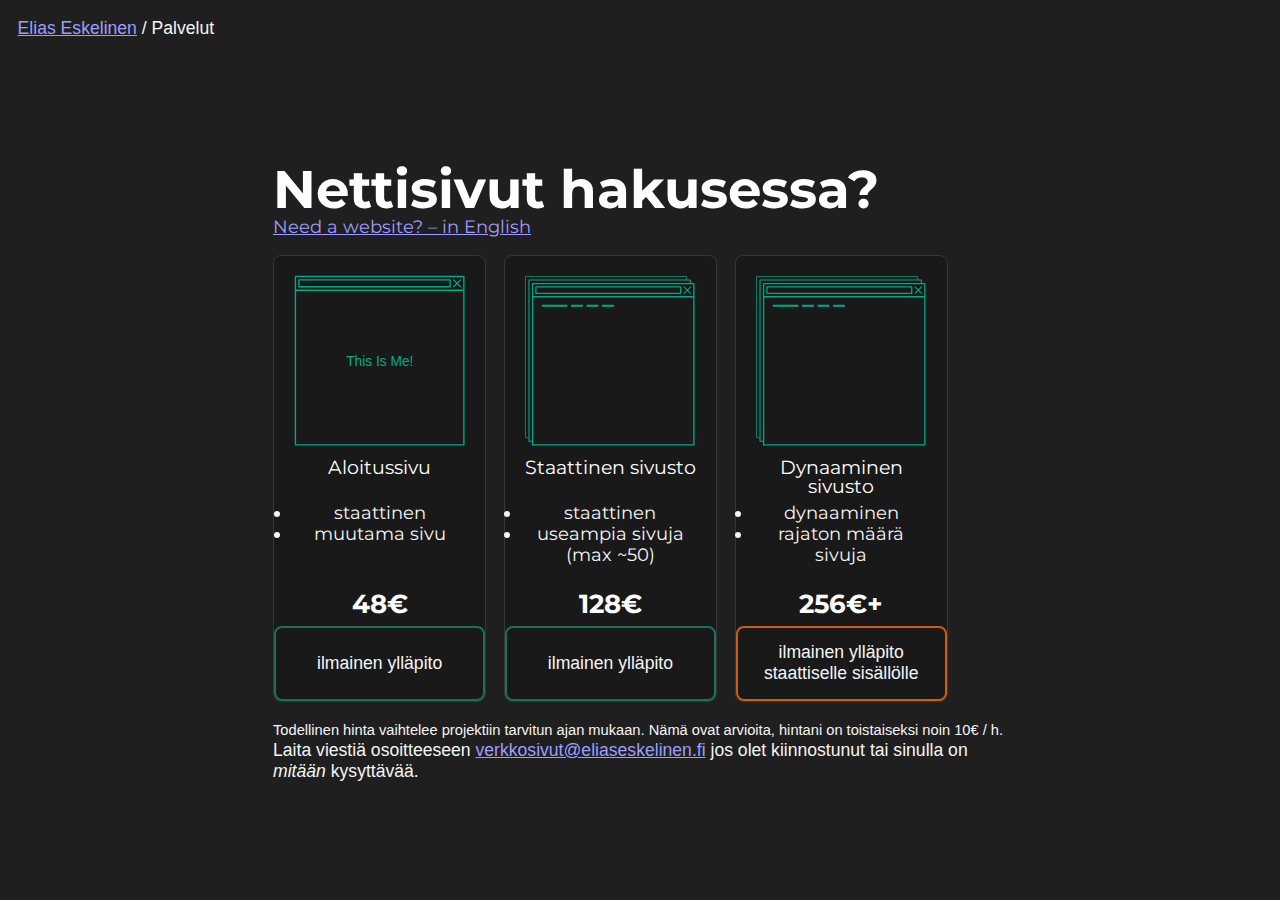
==== services/index.html @ 9249fd08 "add services" ====
<!DOCTYPE html>
<html lang="fi">
	<head>
		<title>Need a website?</title>
		<meta name="author" content="Arno Elias Eskelinen">
		<meta charset="utf-8" />
		<link rel="icon" href="/favicon.png" />
		<meta name="viewport" content="width=device-width, initial-scale=1" />
		<meta http-equiv="content-security-policy" content=""><title>Nettisivut hakusessa?</title>
	<link rel="stylesheet" href="/services/content/assets/pages/__layout.svelte-46010285.css">
	<link rel="stylesheet" href="/services/content/assets/content-3be125b7.css">
	<link rel="modulepreload" href="/services/content/start-2245f279.js">
	<link rel="modulepreload" href="/services/content/chunks/index-6d9ba400.js">
	<link rel="modulepreload" href="/services/content/pages/__layout.svelte-d4b80f66.js">
	<link rel="modulepreload" href="/services/content/pages/index.svelte-609c3c70.js">
	<link rel="modulepreload" href="/services/content/chunks/content-6d1c8d1a.js">
	</head>
	<body>
		<div>



<main class="svelte-vu613"><div class="topbar svelte-vu613"><p class="svelte-vu613"><a href="/">Elias Eskelinen</a> / <span class="capitalize svelte-vu613">Palvelut</span></p></div>
    <div class="center svelte-vu613"><div><h2>Nettisivut hakusessa?</h2>
            
            <a href="/services/en" hreflang="en" sveltekit:reload>Need a website? – in English
                </a>
            <div class="tier-container svelte-3qsiem"><main style="--offset:0;" class="svelte-19wx610"><div class="pad svelte-19wx610"><div class="image-container svelte-19wx610"><img src="/services/icons/landingpage.svg" width="100%" height="auto" alt="A single page" class="svelte-19wx610"></div>
        <h1 class="svelte-19wx610"><span slot="name">Aloitussivu</span></h1>
        <ul slot="bread" class="svelte-3qsiem"><li>staattinen</li>
            <li>muutama sivu</li></ul></div>
    <div class="price svelte-19wx610"><h2 class="svelte-19wx610"><span slot="price">48€</span></h2></div>
    <div class="bottom ok svelte-19wx610"><span slot="bottom">ilmainen ylläpito</span></div>
</main>
    <main style="--offset:50;" class="svelte-19wx610"><div class="pad svelte-19wx610"><div class="image-container svelte-19wx610"><img src="/services/icons/static_site.svg" width="100%" height="auto" alt="Multiple pages" class="svelte-19wx610"></div>
        <h1 class="svelte-19wx610"><span slot="name">Staattinen sivusto</span></h1>
        <ul slot="bread" class="svelte-3qsiem"><li>staattinen</li>
            <li>useampia sivuja (max ~50)</li></ul></div>
    <div class="price svelte-19wx610"><h2 class="svelte-19wx610"><span slot="price">128€</span></h2></div>
    <div class="bottom ok svelte-19wx610"><span slot="bottom">ilmainen ylläpito</span></div>
</main>
    <main style="--offset:100;" class="svelte-19wx610"><div class="pad svelte-19wx610"><div class="image-container svelte-19wx610"><img src="/services/icons/static_site.svg" width="100%" height="auto" alt="Multiple pages with dynamic content" class="svelte-19wx610"></div>
        <h1 class="svelte-19wx610"><span slot="name">Dynaaminen sivusto</span></h1>
        <ul slot="bread" class="svelte-3qsiem"><li>dynaaminen</li>
            <li>rajaton määrä sivuja</li></ul></div>
    <div class="price svelte-19wx610"><h2 class="svelte-19wx610"><span slot="price">256€+</span></h2></div>
    <div class="bottom warn svelte-19wx610"><span slot="bottom">ilmainen ylläpito staattiselle sisällölle</span></div>
</main>
</div>
            
            <p class="svelte-vu613"><small>Todellinen hinta vaihtelee projektiin tarvitun ajan mukaan. Nämä ovat arvioita, hintani on toistaiseksi noin 10€ / h.</small></p>
            <p class="max-w-ch svelte-vu613" style="min-height: 3em;">Laita viestiä osoitteeseen <a href="mailto:verkkosivut@eliaseskelinen.fi">verkkosivut@eliaseskelinen.fi</a> <!-- HTML_TAG_START -->jos olet kiinnostunut tai sinulla on <i>mitään</i> kysyttävää.<!-- HTML_TAG_END --></p>
            </div></div></main>




		<script type="module" data-hydrate="9bdabk">
		import { start } from "/services/content/start-2245f279.js";
		start({
			target: document.querySelector('[data-hydrate="9bdabk"]').parentNode,
			paths: {"base":"/services","assets":"/services"},
			session: {},
			route: true,
			spa: false,
			trailing_slash: "never",
			hydrate: {
				status: 200,
				error: null,
				nodes: [
					import("/services/content/pages/__layout.svelte-d4b80f66.js"),
						import("/services/content/pages/index.svelte-609c3c70.js")
				],
				params: {},
				routeId: ""
			}
		});
	</script></div>
	</body>
</html>
---- services/content/assets/pages/__layout.svelte-46010285.css ----
@import"https://fonts.googleapis.com/css2?family=Montserrat:wght@200;400;700&display=swap";:root{--ok:#1E6F5E;--warn:#ca5d0e}*{margin:0;padding:0;background:transparent}html{background-color:#1f1f1f;color:#f5f5f5;scroll-behavior:smooth;font-size:calc(20px*10vh);font-size:1.1em}a:not(.btn){color:#9e9dff}a:not(.btn):visited{color:#d0adf0}a:not(.btn):active,a:not(.btn):hover{color:#fe9d9e}html,body{width:100%;height:100%;margin:0;padding:0}body{font-family:Montserrat,sans-serif}.center{display:flex;flex-direction:row;align-items:center;justify-content:center;padding:0 1.5em;width:calc(100% - 3em)}.content{max-width:100%}h1{font-size:4.9rem;font-family:Montserrat,sans-serif;font-weight:700;color:#fff;line-height:1}h2{font-size:3rem;line-height:1em;font-family:Montserrat,sans-serif;font-weight:700;color:#fff}h3{font-size:2rem;font-family:Montserrat,sans-serif;font-weight:700;color:#fff}.subtitle{margin:0 .5em .5em;font-family:Montserrat,sans-serif;max-width:58em}.buttons-container{display:flex;justify-content:space-evenly;flex-wrap:wrap;gap:1em}@media screen and (max-width: 530px){.btn{height:3em}}@media screen and (max-width: 420px){h1{font-size:3.5rem}}.btn{--accent-1:#b1b1b1;--accent-2:skyblue;color:var(--accent-2);border:2px solid var(--accent-1);padding:.2em 2.1em;padding-left:calc(2.1em + 10px);border-radius:999px;font-size:100%;font-weight:700;transition:all .3s;position:relative;height:2.2em;flex:1;cursor:pointer;overflow:hidden;min-width:fit-content}a.btn{display:flex;box-sizing:border-box;font-family:sans-serif;align-items:center;justify-content:center;text-decoration:none}.btn:hover{background:var(--accent-2);color:#fff;border:2px solid var(--accent-2)}.btn:before{content:" ";transition:all .3s;width:2em;max-height:2.2em;height:100%;position:absolute;display:block;top:-1px;left:-1px;background-color:var(--accent-1);border-radius:999px;border:1px solid var(--accent-1);background-repeat:no-repeat!important;background-size:cover!important;background-position:50%!important}.btn:hover:before{background-color:var(--accent-2);border:1px solid var(--accent-2)}.btn.github:before{background-image:url(./icons/github.svg)}.btn.steam:before{background-image:url(./icons/steam.svg)}.btn.itch:before{background-image:url(./icons/itch.svg);background-size:75%!important}.btn.more:before{background-image:url(./icons/arrow.svg)}.btn.app:before{background-image:url(./icons/arrow-forward.svg)}.btn:after{content:" ";transition:all .3s;width:2em;max-height:2.2em;height:100%;position:absolute;display:block;top:-1px;right:-3em;background-color:var(--accent-1);border-radius:999px;border:1px solid var(--accent-1);background-repeat:no-repeat!important;background-size:75%!important;background-image:url(./icons/open-in-new.png);background-position:50%!important}.btn:hover:after{right:-1px}.btn.internal:after{content:none!important}.servicepromo{display:inline-block;margin-block:.5em;width:100%;text-align:center}div.more{flex-direction:column;align-items:normal;padding:0;width:unset}div.more-content{flex:1;padding:1em;z-index:5;background-color:#1f1f1f;display:flex;flex-wrap:wrap;flex-direction:row;justify-content:space-evenly;align-items:center;gap:2em}div.more-content div{min-width:200px;max-width:100%}div.more-content p{font-family:Montserrat,sans-serif}.more-content-border{background-color:#191919;padding:1em;border-radius:.5em;border:1px solid #2d2d2d}div.footer{position:relative;height:100px;background-color:#2b2b2b;padding-inline:2em;display:flex;justify-content:center;align-items:center}.footertext{color:#b9b9b9;margin-top:.5em}
---- services/content/assets/content-3be125b7.css ----
table.svelte-6ys4o3.svelte-6ys4o3{width:100%;display:none}tbody.svelte-6ys4o3 td.svelte-6ys4o3{padding:.25em .5em}tbody.svelte-6ys4o3 td.svelte-6ys4o3:nth-child(2){text-align:right}tbody.svelte-6ys4o3 tr.svelte-6ys4o3:nth-child(2n+1){background-color:#2d2d2d}@media (max-width: 576px){table.svelte-6ys4o3.svelte-6ys4o3{display:unset}}main.svelte-19wx610{--width:12em;--padding:1em;--actual-width:calc(var(--width) - calc(var(--padding)) * 2);width:var(--width);border-radius:.45rem;background:#191919;border:1px solid #363537;text-align:center;display:flex;flex-direction:column}.price.svelte-19wx610{padding:calc(var(--padding) / 2)}.bottom.svelte-19wx610{padding:calc(var(--padding) / 2);border-radius:.45rem;font-family:-apple-system,BlinkMacSystemFont,Segoe UI,Roboto,Oxygen,Ubuntu,Cantarell,Open Sans,Helvetica Neue,sans-serif;min-height:3em;display:flex;align-items:center;justify-content:center}.bottom.ok.svelte-19wx610{border:2px solid var(--ok)}.bottom.warn.svelte-19wx610{border:2px solid var(--warn)}.pad.svelte-19wx610{padding:var(--padding);flex-grow:1}.image-container.svelte-19wx610{display:flex;justify-content:center}img.svelte-19wx610{width:var(--actual-width);height:var(--actual-width);display:block;margin-bottom:.5em}h1.svelte-19wx610{font-size:1.1em;font-weight:400;min-height:2em;margin-bottom:.25em}h2.svelte-19wx610{font-size:1.5em}@media (max-width: 576px){main.svelte-19wx610{--width:100%;--padding:2em}img.svelte-19wx610{width:50%;height:auto;margin-bottom:1em}}.tier-container.svelte-3qsiem{margin-block:1em;min-height:15em;display:flex;flex-wrap:wrap;gap:1em}ul.svelte-3qsiem{text-align:center}main.svelte-vu613.svelte-vu613{min-height:100vh;display:flex;flex-direction:column}.topbar.svelte-vu613.svelte-vu613{padding:1em;display:flex;justify-content:space-between}.center.svelte-vu613.svelte-vu613{flex:1}.flex-0.svelte-vu613.svelte-vu613{flex:0}.gap.svelte-vu613.svelte-vu613{gap:1em}.max-w-ch.svelte-vu613.svelte-vu613{max-width:75ch}.actions.svelte-vu613.svelte-vu613{margin-block:1em;width:100%;text-align:center}.actions.svelte-vu613 a.svelte-vu613{padding:.5em 10px}p.svelte-vu613.svelte-vu613{font-family:Segoe UI,Tahoma,Geneva,Verdana,sans-serif}.capitalize.svelte-vu613.svelte-vu613:first-letter{text-transform:capitalize}li.svelte-vu613.svelte-vu613{margin-block:.5em}.later.svelte-vu613.svelte-vu613{max-width:60ch}
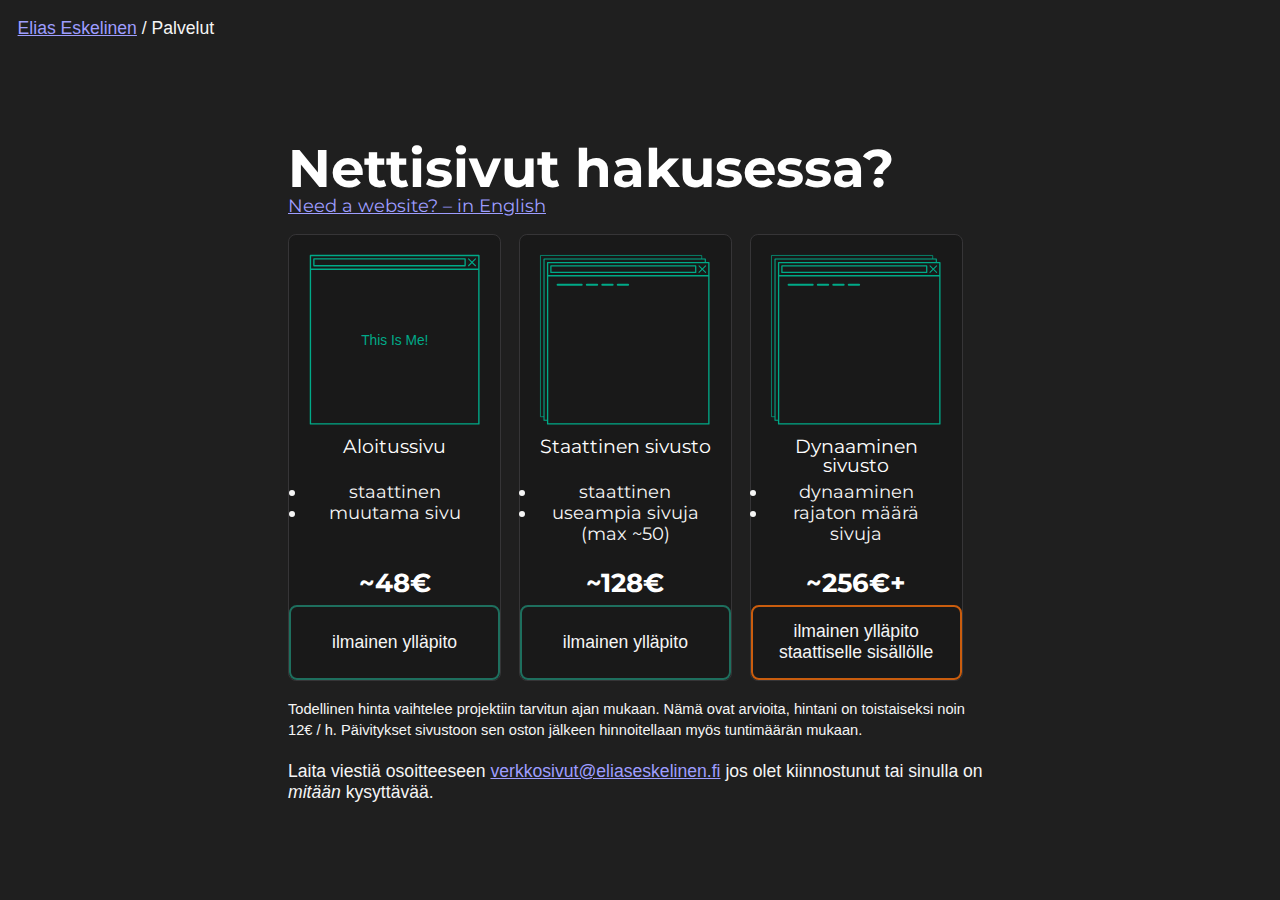
==== commit 3250a6e8: "improve services styling" ====
--- a/services/index.html
+++ b/services/index.html
@@ -6,22 +6,22 @@
 		<meta charset="utf-8" />
 		<link rel="icon" href="/favicon.png" />
 		<meta name="viewport" content="width=device-width, initial-scale=1" />
-		<meta http-equiv="content-security-policy" content=""><title>Nettisivut hakusessa?</title>
+		<meta http-equiv="content-security-policy" content=""><title>Nettisivut hakusessa?</title><meta name="description" content="Hanki ammattimaiset ja optimoidut nettisivut järkevään hintaan " data-svelte="svelte-133ud1z">
 	<link rel="stylesheet" href="/services/content/assets/pages/__layout.svelte-46010285.css">
-	<link rel="stylesheet" href="/services/content/assets/content-3be125b7.css">
-	<link rel="modulepreload" href="/services/content/start-2245f279.js">
+	<link rel="stylesheet" href="/services/content/assets/content-b5a81326.css">
+	<link rel="modulepreload" href="/services/content/start-baa31df6.js">
 	<link rel="modulepreload" href="/services/content/chunks/index-6d9ba400.js">
 	<link rel="modulepreload" href="/services/content/pages/__layout.svelte-d4b80f66.js">
-	<link rel="modulepreload" href="/services/content/pages/index.svelte-609c3c70.js">
-	<link rel="modulepreload" href="/services/content/chunks/content-6d1c8d1a.js">
+	<link rel="modulepreload" href="/services/content/pages/index.svelte-58eac88c.js">
+	<link rel="modulepreload" href="/services/content/chunks/content-3716e577.js">
 	</head>
 	<body>
 		<div>
 
 
 
-<main class="svelte-vu613"><div class="topbar svelte-vu613"><p class="svelte-vu613"><a href="/">Elias Eskelinen</a> / <span class="capitalize svelte-vu613">Palvelut</span></p></div>
-    <div class="center svelte-vu613"><div><h2>Nettisivut hakusessa?</h2>
+<main class="svelte-3imib0"><div class="topbar svelte-3imib0"><p class="svelte-3imib0"><a href="/">Elias Eskelinen</a> / <span class="capitalize svelte-3imib0">Palvelut</span></p></div>
+    <div class="center svelte-3imib0"><div class="content svelte-3imib0"><h2>Nettisivut hakusessa?</h2>
             
             <a href="/services/en" hreflang="en" sveltekit:reload>Need a website? – in English
                 </a>
@@ -29,36 +29,37 @@
         <h1 class="svelte-19wx610"><span slot="name">Aloitussivu</span></h1>
         <ul slot="bread" class="svelte-3qsiem"><li>staattinen</li>
             <li>muutama sivu</li></ul></div>
-    <div class="price svelte-19wx610"><h2 class="svelte-19wx610"><span slot="price">48€</span></h2></div>
+    <div class="price svelte-19wx610"><h2 class="svelte-19wx610"><span slot="price">~48€</span></h2></div>
     <div class="bottom ok svelte-19wx610"><span slot="bottom">ilmainen ylläpito</span></div>
 </main>
     <main style="--offset:50;" class="svelte-19wx610"><div class="pad svelte-19wx610"><div class="image-container svelte-19wx610"><img src="/services/icons/static_site.svg" width="100%" height="auto" alt="Multiple pages" class="svelte-19wx610"></div>
         <h1 class="svelte-19wx610"><span slot="name">Staattinen sivusto</span></h1>
         <ul slot="bread" class="svelte-3qsiem"><li>staattinen</li>
             <li>useampia sivuja (max ~50)</li></ul></div>
-    <div class="price svelte-19wx610"><h2 class="svelte-19wx610"><span slot="price">128€</span></h2></div>
+    <div class="price svelte-19wx610"><h2 class="svelte-19wx610"><span slot="price">~128€</span></h2></div>
     <div class="bottom ok svelte-19wx610"><span slot="bottom">ilmainen ylläpito</span></div>
 </main>
     <main style="--offset:100;" class="svelte-19wx610"><div class="pad svelte-19wx610"><div class="image-container svelte-19wx610"><img src="/services/icons/static_site.svg" width="100%" height="auto" alt="Multiple pages with dynamic content" class="svelte-19wx610"></div>
         <h1 class="svelte-19wx610"><span slot="name">Dynaaminen sivusto</span></h1>
         <ul slot="bread" class="svelte-3qsiem"><li>dynaaminen</li>
             <li>rajaton määrä sivuja</li></ul></div>
-    <div class="price svelte-19wx610"><h2 class="svelte-19wx610"><span slot="price">256€+</span></h2></div>
+    <div class="price svelte-19wx610"><h2 class="svelte-19wx610"><span slot="price">~256€+</span></h2></div>
     <div class="bottom warn svelte-19wx610"><span slot="bottom">ilmainen ylläpito staattiselle sisällölle</span></div>
 </main>
 </div>
             
-            <p class="svelte-vu613"><small>Todellinen hinta vaihtelee projektiin tarvitun ajan mukaan. Nämä ovat arvioita, hintani on toistaiseksi noin 10€ / h.</small></p>
-            <p class="max-w-ch svelte-vu613" style="min-height: 3em;">Laita viestiä osoitteeseen <a href="mailto:verkkosivut@eliaseskelinen.fi">verkkosivut@eliaseskelinen.fi</a> <!-- HTML_TAG_START -->jos olet kiinnostunut tai sinulla on <i>mitään</i> kysyttävää.<!-- HTML_TAG_END --></p>
+            <p class="svelte-3imib0"><small>Todellinen hinta vaihtelee projektiin tarvitun ajan mukaan. Nämä ovat arvioita, hintani on toistaiseksi noin 12€ / h. Päivitykset sivustoon sen oston jälkeen hinnoitellaan myös tuntimäärän mukaan.</small></p>
+            <br>
+            <p class="max-w-ch svelte-3imib0" style="min-height: 3em;">Laita viestiä osoitteeseen <a href="mailto:verkkosivut@eliaseskelinen.fi">verkkosivut@eliaseskelinen.fi</a> <!-- HTML_TAG_START -->jos olet kiinnostunut tai sinulla on <i>mitään</i> kysyttävää.<!-- HTML_TAG_END --></p>
             </div></div></main>
 
 
 
 
-		<script type="module" data-hydrate="9bdabk">
-		import { start } from "/services/content/start-2245f279.js";
+		<script type="module" data-hydrate="dhxamc">
+		import { start } from "/services/content/start-baa31df6.js";
 		start({
-			target: document.querySelector('[data-hydrate="9bdabk"]').parentNode,
+			target: document.querySelector('[data-hydrate="dhxamc"]').parentNode,
 			paths: {"base":"/services","assets":"/services"},
 			session: {},
 			route: true,
@@ -69,7 +70,7 @@
 				error: null,
 				nodes: [
 					import("/services/content/pages/__layout.svelte-d4b80f66.js"),
-						import("/services/content/pages/index.svelte-609c3c70.js")
+						import("/services/content/pages/index.svelte-58eac88c.js")
 				],
 				params: {},
 				routeId: ""
--- a/services/content/assets/content-b5a81326.css
+++ b/services/content/assets/content-b5a81326.css
@@ -0,0 +1 @@
+table.svelte-6ys4o3.svelte-6ys4o3{width:100%;display:none}tbody.svelte-6ys4o3 td.svelte-6ys4o3{padding:.25em .5em}tbody.svelte-6ys4o3 td.svelte-6ys4o3:nth-child(2){text-align:right}tbody.svelte-6ys4o3 tr.svelte-6ys4o3:nth-child(2n+1){background-color:#2d2d2d}@media (max-width: 576px){table.svelte-6ys4o3.svelte-6ys4o3{display:unset}}main.svelte-19wx610{--width:12em;--padding:1em;--actual-width:calc(var(--width) - calc(var(--padding)) * 2);width:var(--width);border-radius:.45rem;background:#191919;border:1px solid #363537;text-align:center;display:flex;flex-direction:column}.price.svelte-19wx610{padding:calc(var(--padding) / 2)}.bottom.svelte-19wx610{padding:calc(var(--padding) / 2);border-radius:.45rem;font-family:-apple-system,BlinkMacSystemFont,Segoe UI,Roboto,Oxygen,Ubuntu,Cantarell,Open Sans,Helvetica Neue,sans-serif;min-height:3em;display:flex;align-items:center;justify-content:center}.bottom.ok.svelte-19wx610{border:2px solid var(--ok)}.bottom.warn.svelte-19wx610{border:2px solid var(--warn)}.pad.svelte-19wx610{padding:var(--padding);flex-grow:1}.image-container.svelte-19wx610{display:flex;justify-content:center}img.svelte-19wx610{width:var(--actual-width);height:var(--actual-width);display:block;margin-bottom:.5em}h1.svelte-19wx610{font-size:1.1em;font-weight:400;min-height:2em;margin-bottom:.25em}h2.svelte-19wx610{font-size:1.5em}@media (max-width: 576px){main.svelte-19wx610{--width:100%;--padding:2em}img.svelte-19wx610{width:50%;height:auto;margin-bottom:1em}}.tier-container.svelte-3qsiem{margin-block:1em;min-height:15em;display:flex;flex-wrap:wrap;gap:1em}ul.svelte-3qsiem{text-align:center}main.svelte-3imib0.svelte-3imib0{min-height:100vh;display:flex;flex-direction:column}.topbar.svelte-3imib0.svelte-3imib0{padding:1em;display:flex;justify-content:space-between}.center.svelte-3imib0.svelte-3imib0{flex:1}.content.svelte-3imib0.svelte-3imib0{max-width:40em}.flex-0.svelte-3imib0.svelte-3imib0{flex:0}.gap.svelte-3imib0.svelte-3imib0{gap:1em}.max-w-ch.svelte-3imib0.svelte-3imib0{max-width:75ch}.actions.svelte-3imib0.svelte-3imib0{margin-block:1em;width:100%;text-align:center}.actions.svelte-3imib0 a.svelte-3imib0{padding:.5em 10px}p.svelte-3imib0.svelte-3imib0{font-family:Segoe UI,Tahoma,Geneva,Verdana,sans-serif}.capitalize.svelte-3imib0.svelte-3imib0:first-letter{text-transform:capitalize}li.svelte-3imib0.svelte-3imib0{margin-block:.5em}.later.svelte-3imib0.svelte-3imib0{max-width:60ch}
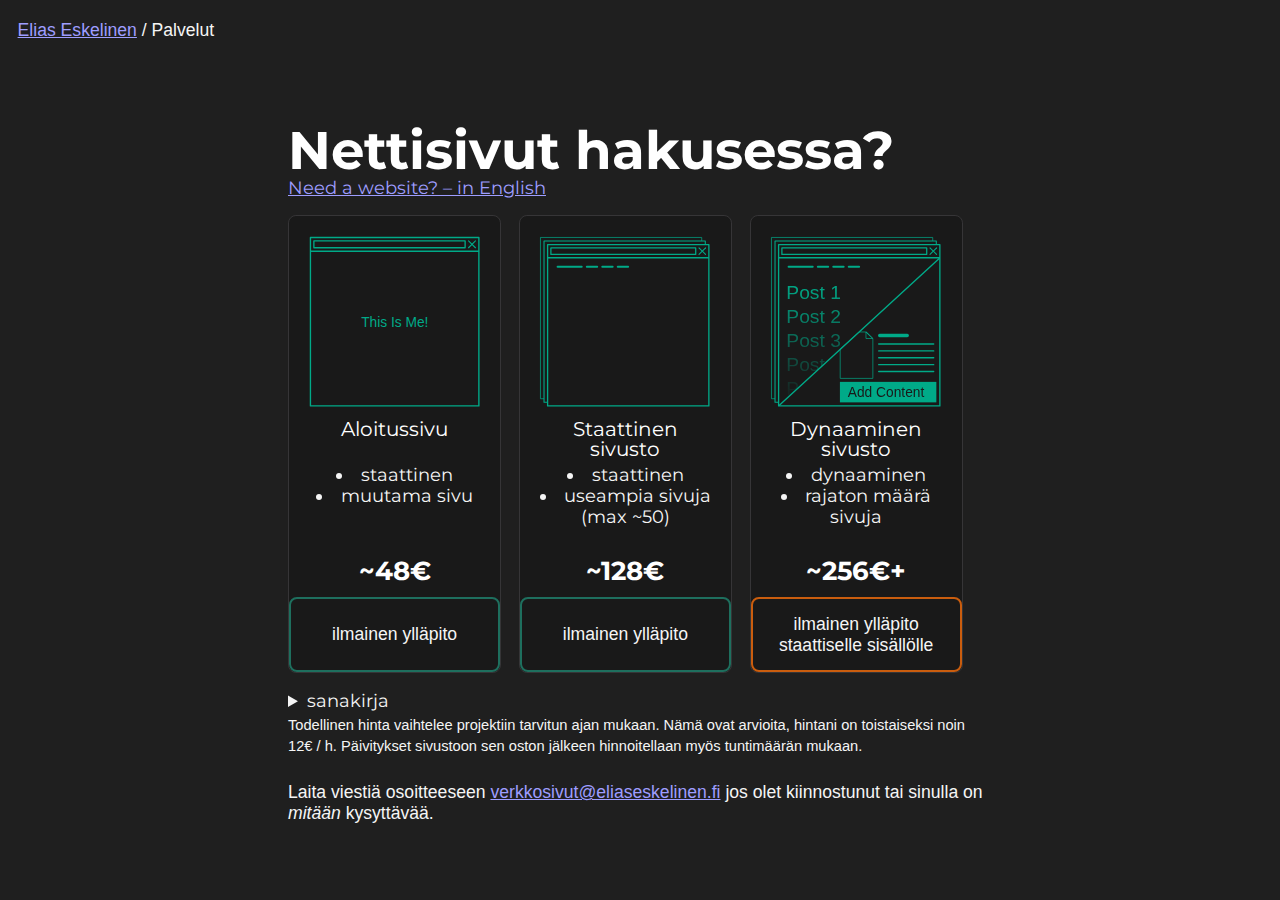
==== commit 42c7a47f: "optimize services" ====
--- a/services/index.html
+++ b/services/index.html
@@ -1,81 +1,59 @@
 <!DOCTYPE html>
 <html lang="fi">
 	<head>
-		<title>Need a website?</title>
 		<meta name="author" content="Arno Elias Eskelinen">
 		<meta charset="utf-8" />
 		<link rel="icon" href="/favicon.png" />
 		<meta name="viewport" content="width=device-width, initial-scale=1" />
-		<meta http-equiv="content-security-policy" content=""><title>Nettisivut hakusessa?</title><meta name="description" content="Hanki ammattimaiset ja optimoidut nettisivut järkevään hintaan " data-svelte="svelte-133ud1z">
+		<meta http-equiv="content-security-policy" content=""><title>Nettisivut hakusessa?</title><meta name="description" content="Hanki ammattimaiset ja optimoidut nettisivut järkevään hintaan ">
 	<link rel="stylesheet" href="/services/content/assets/pages/__layout.svelte-46010285.css">
-	<link rel="stylesheet" href="/services/content/assets/content-b5a81326.css">
-	<link rel="modulepreload" href="/services/content/start-baa31df6.js">
-	<link rel="modulepreload" href="/services/content/chunks/index-6d9ba400.js">
-	<link rel="modulepreload" href="/services/content/pages/__layout.svelte-d4b80f66.js">
-	<link rel="modulepreload" href="/services/content/pages/index.svelte-58eac88c.js">
-	<link rel="modulepreload" href="/services/content/chunks/content-3716e577.js">
+	<link rel="stylesheet" href="/services/content/assets/content-fd749c36.css">
 	</head>
 	<body>
 		<div>
 
 
 
-<main class="svelte-3imib0"><div class="topbar svelte-3imib0"><p class="svelte-3imib0"><a href="/">Elias Eskelinen</a> / <span class="capitalize svelte-3imib0">Palvelut</span></p></div>
-    <div class="center svelte-3imib0"><div class="content svelte-3imib0"><h2>Nettisivut hakusessa?</h2>
+<main class="svelte-kqoqu1"><div class="topbar svelte-kqoqu1"><p class="svelte-kqoqu1"><a href="/">Elias Eskelinen</a> / <span class="capitalize svelte-kqoqu1">Palvelut</span></p></div>
+    <div class="center svelte-kqoqu1"><div class="content svelte-kqoqu1"><h2>Nettisivut hakusessa?</h2>
             
             <a href="/services/en" hreflang="en" sveltekit:reload>Need a website? – in English
                 </a>
-            <div class="tier-container svelte-3qsiem"><main style="--offset:0;" class="svelte-19wx610"><div class="pad svelte-19wx610"><div class="image-container svelte-19wx610"><img src="/services/icons/landingpage.svg" width="100%" height="auto" alt="A single page" class="svelte-19wx610"></div>
-        <h1 class="svelte-19wx610"><span slot="name">Aloitussivu</span></h1>
-        <ul slot="bread" class="svelte-3qsiem"><li>staattinen</li>
+            <div class="tier-container svelte-1d17gl7"><main style="--offset:0;" class="svelte-v694rp"><div class="pad svelte-v694rp"><div class="image-container svelte-v694rp"><img src="/services/icons/landingpage.svg" width="100%" height="auto" alt="A single page" class="svelte-v694rp"></div>
+        <h1 class="svelte-v694rp"><span slot="name">Aloitussivu</span></h1>
+        <ul slot="bread" class="svelte-1d17gl7"><li>staattinen</li>
             <li>muutama sivu</li></ul></div>
-    <div class="price svelte-19wx610"><h2 class="svelte-19wx610"><span slot="price">~48€</span></h2></div>
-    <div class="bottom ok svelte-19wx610"><span slot="bottom">ilmainen ylläpito</span></div>
+    <div class="price svelte-v694rp"><h2 class="svelte-v694rp"><span slot="price">~48€</span></h2></div>
+    <div class="bottom ok svelte-v694rp"><span slot="bottom">ilmainen ylläpito</span></div>
 </main>
-    <main style="--offset:50;" class="svelte-19wx610"><div class="pad svelte-19wx610"><div class="image-container svelte-19wx610"><img src="/services/icons/static_site.svg" width="100%" height="auto" alt="Multiple pages" class="svelte-19wx610"></div>
-        <h1 class="svelte-19wx610"><span slot="name">Staattinen sivusto</span></h1>
-        <ul slot="bread" class="svelte-3qsiem"><li>staattinen</li>
+    <main style="--offset:50;" class="svelte-v694rp"><div class="pad svelte-v694rp"><div class="image-container svelte-v694rp"><img src="/services/icons/static_site.svg" width="100%" height="auto" alt="Multiple pages" class="svelte-v694rp"></div>
+        <h1 class="svelte-v694rp"><span slot="name">Staattinen sivusto</span></h1>
+        <ul slot="bread" class="svelte-1d17gl7"><li>staattinen</li>
             <li>useampia sivuja (max ~50)</li></ul></div>
-    <div class="price svelte-19wx610"><h2 class="svelte-19wx610"><span slot="price">~128€</span></h2></div>
-    <div class="bottom ok svelte-19wx610"><span slot="bottom">ilmainen ylläpito</span></div>
+    <div class="price svelte-v694rp"><h2 class="svelte-v694rp"><span slot="price">~128€</span></h2></div>
+    <div class="bottom ok svelte-v694rp"><span slot="bottom">ilmainen ylläpito</span></div>
 </main>
-    <main style="--offset:100;" class="svelte-19wx610"><div class="pad svelte-19wx610"><div class="image-container svelte-19wx610"><img src="/services/icons/static_site.svg" width="100%" height="auto" alt="Multiple pages with dynamic content" class="svelte-19wx610"></div>
-        <h1 class="svelte-19wx610"><span slot="name">Dynaaminen sivusto</span></h1>
-        <ul slot="bread" class="svelte-3qsiem"><li>dynaaminen</li>
+    <main style="--offset:100;" class="svelte-v694rp"><div class="pad svelte-v694rp"><div class="image-container svelte-v694rp"><img src="/services/icons/dynamic_site.svg" width="100%" height="auto" alt="Multiple pages with dynamic content" class="svelte-v694rp"></div>
+        <h1 class="svelte-v694rp"><span slot="name">Dynaaminen sivusto</span></h1>
+        <ul slot="bread" class="svelte-1d17gl7"><li>dynaaminen</li>
             <li>rajaton määrä sivuja</li></ul></div>
-    <div class="price svelte-19wx610"><h2 class="svelte-19wx610"><span slot="price">~256€+</span></h2></div>
-    <div class="bottom warn svelte-19wx610"><span slot="bottom">ilmainen ylläpito staattiselle sisällölle</span></div>
+    <div class="price svelte-v694rp"><h2 class="svelte-v694rp"><span slot="price">~256€+</span></h2></div>
+    <div class="bottom warn svelte-v694rp"><span slot="bottom">ilmainen ylläpito staattiselle sisällölle</span></div>
 </main>
 </div>
+            <details><summary>sanakirja</summary>
+                <p class="svelte-kqoqu1"><dfn>staattinen</dfn> = kiveen hakattu, sisältö ei muutu ilman sivuston erillistä päivittämistä</p>
+                <p class="svelte-kqoqu1"><dfn>dynaaminen</dfn> = sisältöä voidaan muuttaa helposti lennosta</p>
+                <p class="svelte-kqoqu1"><dfn>ylläpito (&quot;hostaus&quot;)</dfn> = sivuston pyörittäminen ja pitäminen verkossa. Maksaa yleensä vähintään pari euroa kuukaudessa.</p>
+                <br></details>
             
-            <p class="svelte-3imib0"><small>Todellinen hinta vaihtelee projektiin tarvitun ajan mukaan. Nämä ovat arvioita, hintani on toistaiseksi noin 12€ / h. Päivitykset sivustoon sen oston jälkeen hinnoitellaan myös tuntimäärän mukaan.</small></p>
+            <p class="svelte-kqoqu1"><small>Todellinen hinta vaihtelee projektiin tarvitun ajan mukaan. Nämä ovat arvioita, hintani on toistaiseksi noin 12€ / h. Päivitykset sivustoon sen oston jälkeen hinnoitellaan myös tuntimäärän mukaan.</small></p>
             <br>
-            <p class="max-w-ch svelte-3imib0" style="min-height: 3em;">Laita viestiä osoitteeseen <a href="mailto:verkkosivut@eliaseskelinen.fi">verkkosivut@eliaseskelinen.fi</a> <!-- HTML_TAG_START -->jos olet kiinnostunut tai sinulla on <i>mitään</i> kysyttävää.<!-- HTML_TAG_END --></p>
+            <p class="max-w-ch svelte-kqoqu1" style="min-height: 3em;">Laita viestiä osoitteeseen <a href="mailto:verkkosivut@eliaseskelinen.fi">verkkosivut@eliaseskelinen.fi</a> jos olet kiinnostunut tai sinulla on <i>mitään</i> kysyttävää.</p>
             </div></div></main>
 
 
 
-
-		<script type="module" data-hydrate="dhxamc">
-		import { start } from "/services/content/start-baa31df6.js";
-		start({
-			target: document.querySelector('[data-hydrate="dhxamc"]').parentNode,
-			paths: {"base":"/services","assets":"/services"},
-			session: {},
-			route: true,
-			spa: false,
-			trailing_slash: "never",
-			hydrate: {
-				status: 200,
-				error: null,
-				nodes: [
-					import("/services/content/pages/__layout.svelte-d4b80f66.js"),
-						import("/services/content/pages/index.svelte-58eac88c.js")
-				],
-				params: {},
-				routeId: ""
-			}
-		});
-	</script></div>
+</div>
 	</body>
 </html>
--- a/services/content/assets/content-fd749c36.css
+++ b/services/content/assets/content-fd749c36.css
@@ -0,0 +1 @@
+table.svelte-6ys4o3.svelte-6ys4o3{width:100%;display:none}tbody.svelte-6ys4o3 td.svelte-6ys4o3{padding:.25em .5em}tbody.svelte-6ys4o3 td.svelte-6ys4o3:nth-child(2){text-align:right}tbody.svelte-6ys4o3 tr.svelte-6ys4o3:nth-child(2n+1){background-color:#2d2d2d}@media (max-width: 576px){table.svelte-6ys4o3.svelte-6ys4o3{display:unset}}@keyframes svelte-v694rp-fade{0%{opacity:0}to{opacity:1}}main.svelte-v694rp{--width:12em;--padding:1em;--actual-width:calc(var(--width) - calc(var(--padding)) * 2);width:var(--width);border-radius:.45rem;background:#191919;border:1px solid #363537;text-align:center;display:flex;flex-direction:column}.price.svelte-v694rp{padding:calc(var(--padding) * .75)}.bottom.svelte-v694rp{padding:calc(var(--padding) / 2);border-radius:.45rem;font-family:-apple-system,BlinkMacSystemFont,Segoe UI,Roboto,Oxygen,Ubuntu,Cantarell,Open Sans,Helvetica Neue,sans-serif;min-height:3em;display:flex;align-items:center;justify-content:center}.bottom.ok.svelte-v694rp{border:2px solid var(--ok)}.bottom.warn.svelte-v694rp{border:2px solid var(--warn)}.pad.svelte-v694rp{padding:var(--padding);flex-grow:1}.image-container.svelte-v694rp{display:flex;justify-content:center}img.svelte-v694rp{width:var(--actual-width);height:var(--actual-width);display:block;margin-bottom:.5em}h1.svelte-v694rp{font-size:1.15em;font-weight:400;min-height:2em;margin-bottom:.25em}h2.svelte-v694rp{font-size:1.5em}@media (max-width: 576px){main.svelte-v694rp{--width:100%;--padding:2em}img.svelte-v694rp{width:50%;height:auto;margin-bottom:1em}}.tier-container.svelte-1d17gl7{margin-block:1em;min-height:15em;display:flex;flex-wrap:wrap;gap:1em}ul.svelte-1d17gl7{text-align:center;list-style:inside}main.svelte-kqoqu1.svelte-kqoqu1{min-height:100vh;display:flex;flex-direction:column}.topbar.svelte-kqoqu1.svelte-kqoqu1{padding:1em;display:flex;justify-content:space-between}.center.svelte-kqoqu1.svelte-kqoqu1{flex:1}.content.svelte-kqoqu1.svelte-kqoqu1{max-width:40em}.flex-0.svelte-kqoqu1.svelte-kqoqu1{flex:0}.gap.svelte-kqoqu1.svelte-kqoqu1{gap:1em}.max-w-ch.svelte-kqoqu1.svelte-kqoqu1{max-width:75ch}.actions.svelte-kqoqu1.svelte-kqoqu1{margin-block:1em;width:100%;text-align:center}.actions.svelte-kqoqu1 a.svelte-kqoqu1{padding:.5em 10px}p.svelte-kqoqu1.svelte-kqoqu1{font-family:Segoe UI,Tahoma,Geneva,Verdana,sans-serif;margin-block:.15em}.capitalize.svelte-kqoqu1.svelte-kqoqu1:first-letter{text-transform:capitalize}li.svelte-kqoqu1.svelte-kqoqu1{margin-block:.5em}.later.svelte-kqoqu1.svelte-kqoqu1{max-width:60ch}
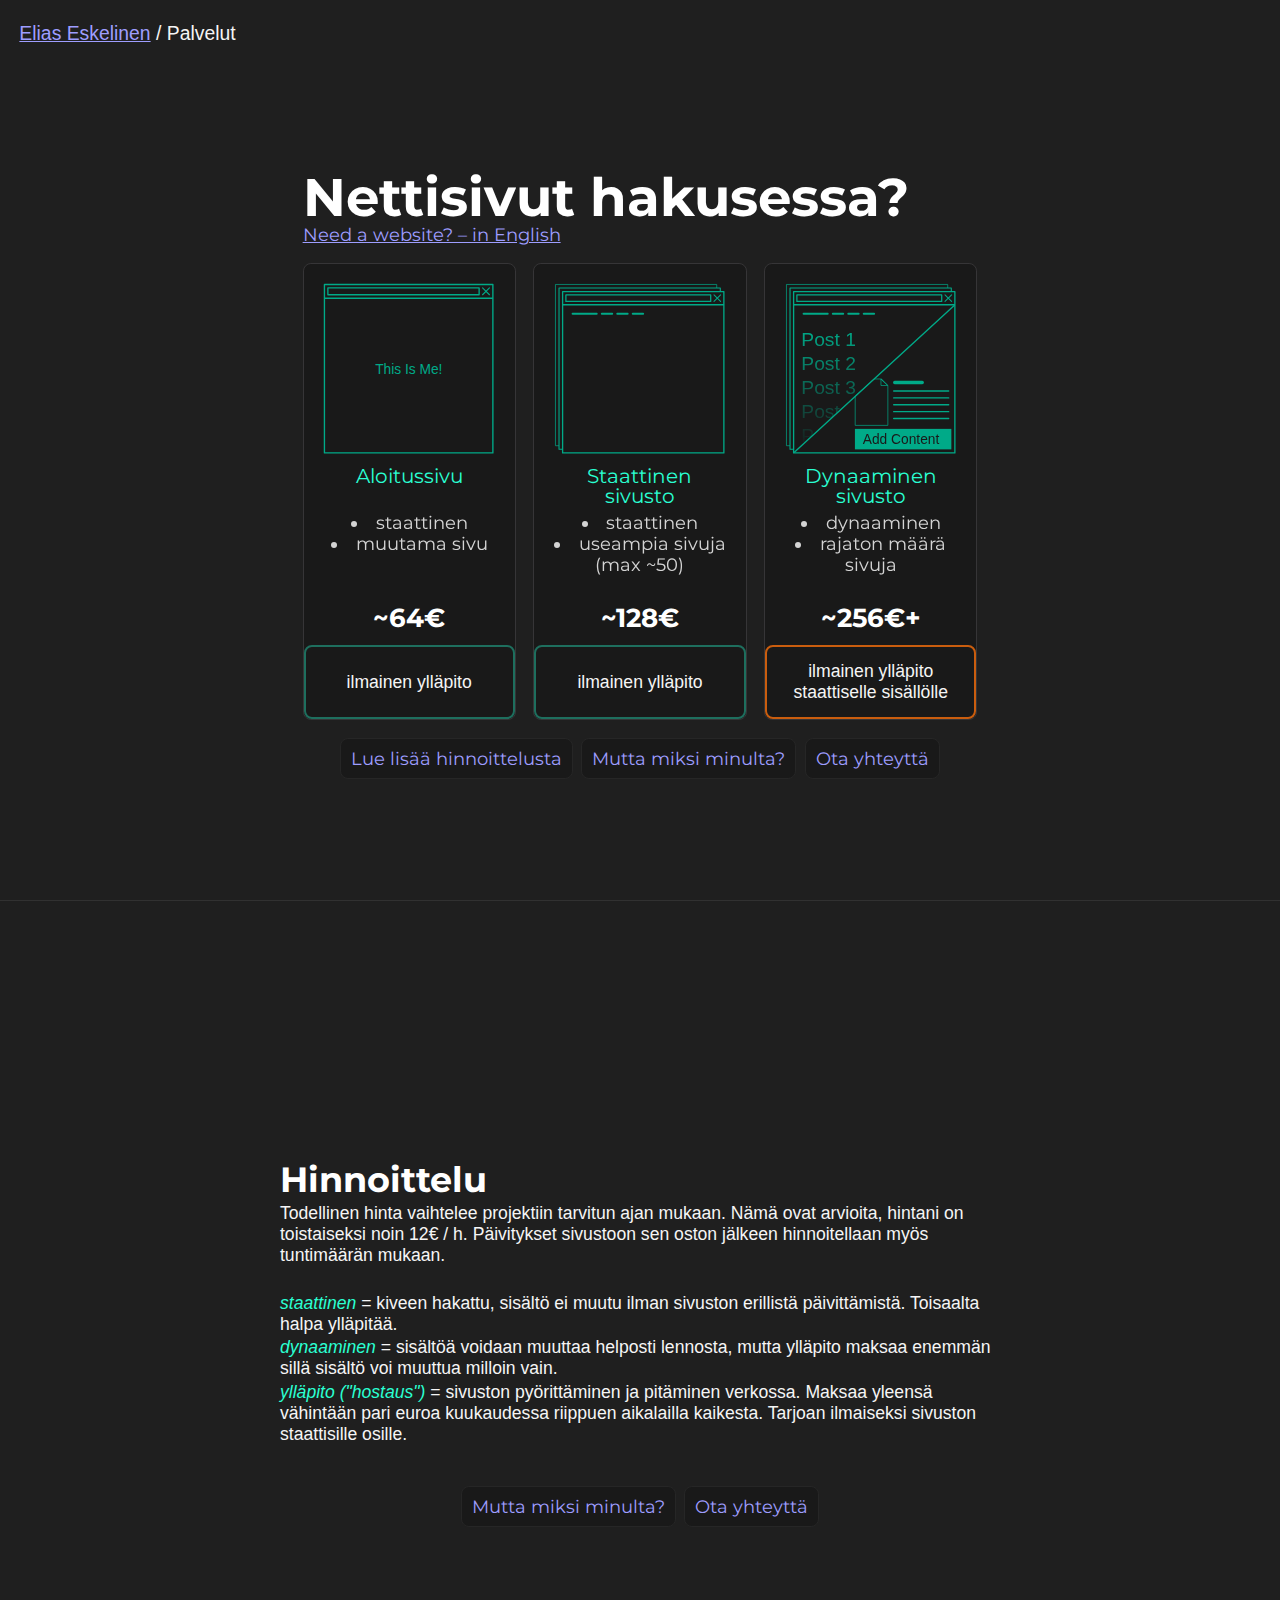
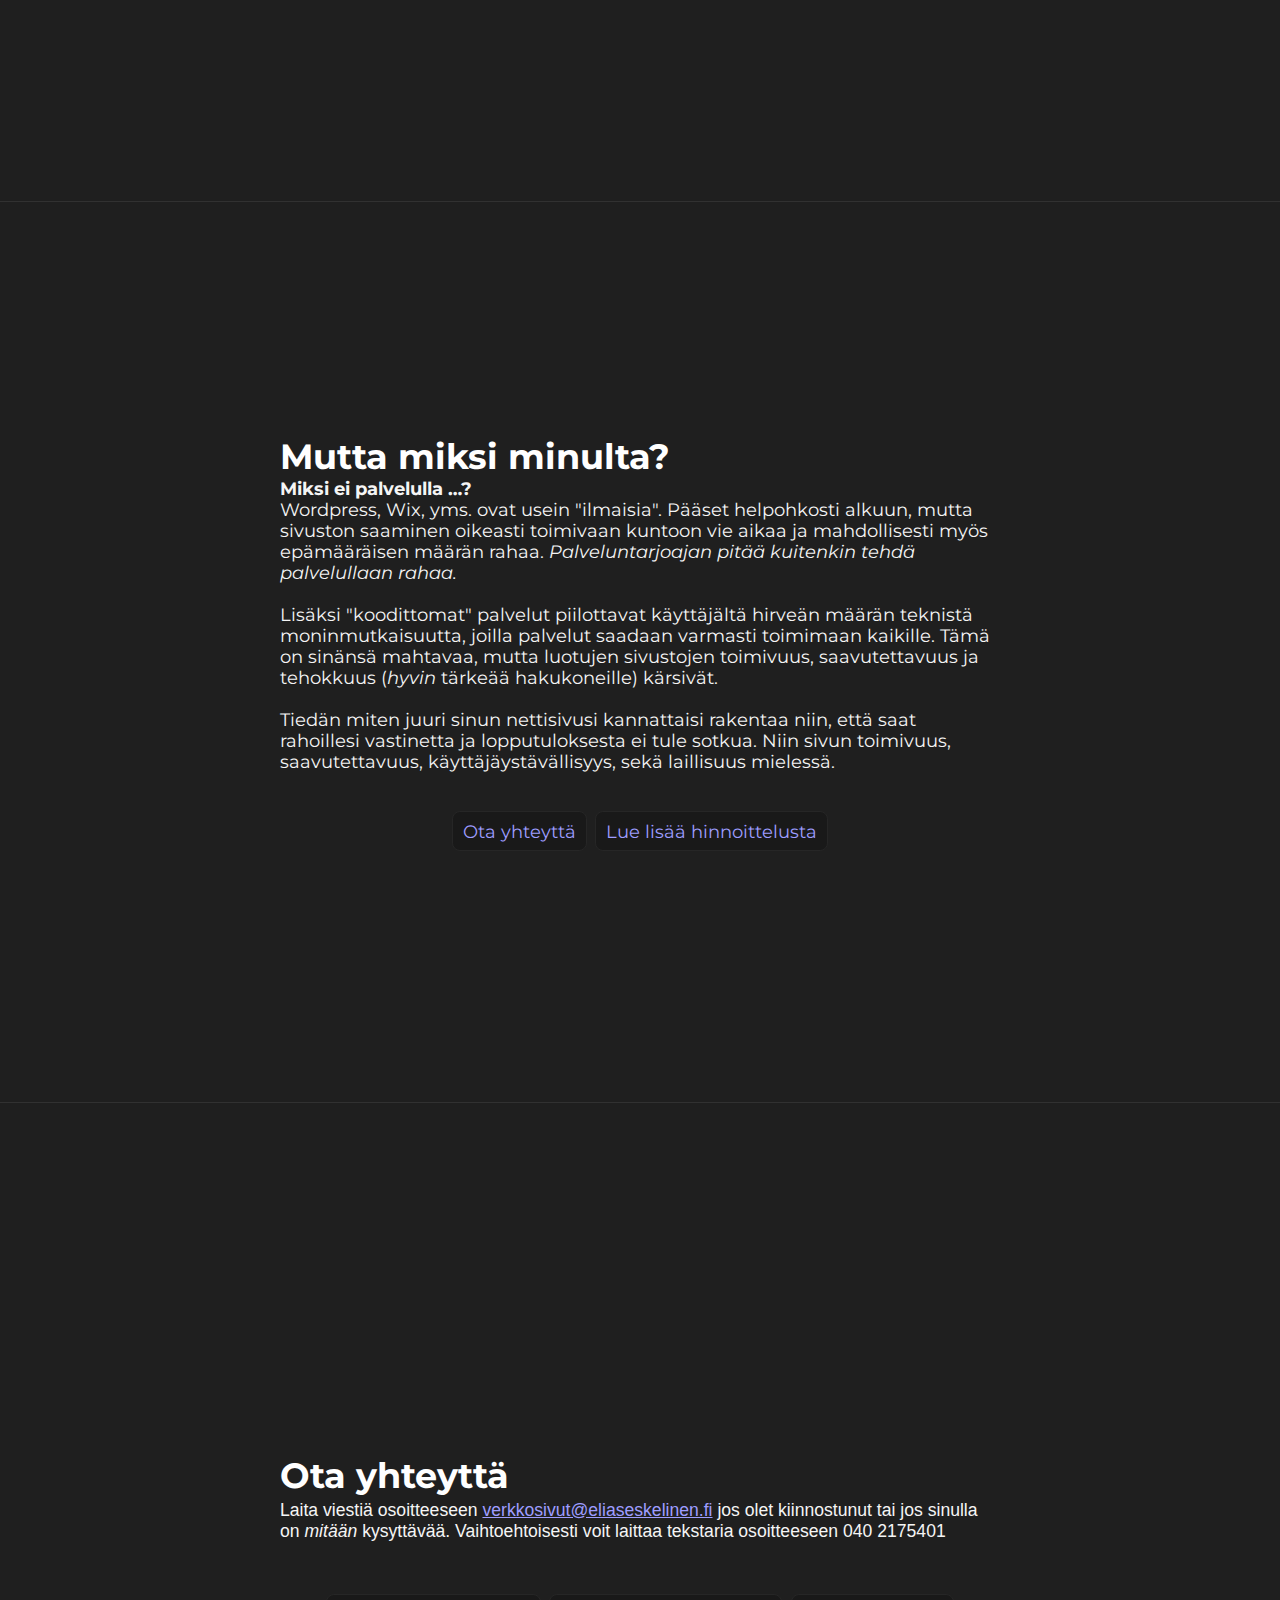
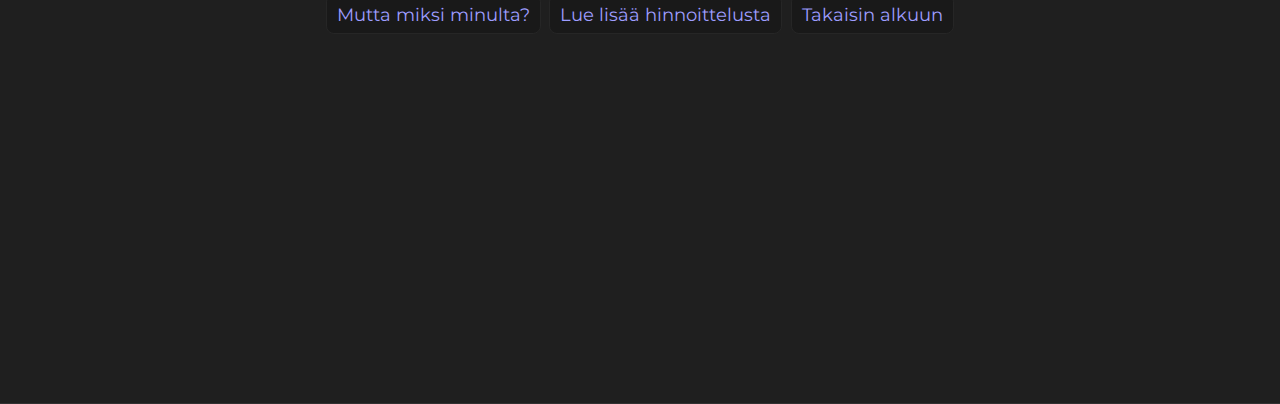
==== commit fabcd8b6: "update services" ====
--- a/services/index.html
+++ b/services/index.html
@@ -7,53 +7,83 @@
 		<meta name="viewport" content="width=device-width, initial-scale=1" />
 		<meta http-equiv="content-security-policy" content=""><title>Nettisivut hakusessa?</title><meta name="description" content="Hanki ammattimaiset ja optimoidut nettisivut järkevään hintaan ">
 	<link rel="stylesheet" href="/services/content/assets/pages/__layout.svelte-46010285.css">
-	<link rel="stylesheet" href="/services/content/assets/content-fd749c36.css">
+	<link rel="stylesheet" href="/services/content/assets/content-e169772a.css">
 	</head>
 	<body>
 		<div>
 
 
 
-<main class="svelte-kqoqu1"><div class="topbar svelte-kqoqu1"><p class="svelte-kqoqu1"><a href="/">Elias Eskelinen</a> / <span class="capitalize svelte-kqoqu1">Palvelut</span></p></div>
-    <div class="center svelte-kqoqu1"><div class="content svelte-kqoqu1"><h2>Nettisivut hakusessa?</h2>
+<main id="top" class="svelte-rs097p"><div class="topbar svelte-rs097p"><p class="svelte-rs097p"><a href="/">Elias Eskelinen</a> / <span class="capitalize svelte-rs097p">Palvelut</span></p></div>
+    <div class="center svelte-rs097p"><div class="content svelte-rs097p"><h2>Nettisivut hakusessa?</h2>
             
             <a href="/services/en" hreflang="en" sveltekit:reload>Need a website? – in English
                 </a>
-            <div class="tier-container svelte-1d17gl7"><main style="--offset:0;" class="svelte-v694rp"><div class="pad svelte-v694rp"><div class="image-container svelte-v694rp"><img src="/services/icons/landingpage.svg" width="100%" height="auto" alt="A single page" class="svelte-v694rp"></div>
-        <h1 class="svelte-v694rp"><span slot="name">Aloitussivu</span></h1>
-        <ul slot="bread" class="svelte-1d17gl7"><li>staattinen</li>
+            <div class="tier-container svelte-6hh2oc"><main style="--offset:0;" class="svelte-1oq6clh"><div class="pad svelte-1oq6clh"><div class="image-container svelte-1oq6clh"><img src="/services/icons/landingpage.svg" width="100%" height="auto" alt="A single page" class="svelte-1oq6clh"></div>
+        <h1 class="svelte-1oq6clh"><span slot="name">Aloitussivu</span></h1>
+        <ul slot="bread" class="svelte-6hh2oc"><li>staattinen</li>
             <li>muutama sivu</li></ul></div>
-    <div class="price svelte-v694rp"><h2 class="svelte-v694rp"><span slot="price">~48€</span></h2></div>
-    <div class="bottom ok svelte-v694rp"><span slot="bottom">ilmainen ylläpito</span></div>
+    <div class="price svelte-1oq6clh"><h2 class="svelte-1oq6clh"><span slot="price">~64€</span></h2></div>
+    <div class="bottom ok svelte-1oq6clh"><span slot="bottom">ilmainen ylläpito</span></div>
 </main>
-    <main style="--offset:50;" class="svelte-v694rp"><div class="pad svelte-v694rp"><div class="image-container svelte-v694rp"><img src="/services/icons/static_site.svg" width="100%" height="auto" alt="Multiple pages" class="svelte-v694rp"></div>
-        <h1 class="svelte-v694rp"><span slot="name">Staattinen sivusto</span></h1>
-        <ul slot="bread" class="svelte-1d17gl7"><li>staattinen</li>
+    <main style="--offset:50;" class="svelte-1oq6clh"><div class="pad svelte-1oq6clh"><div class="image-container svelte-1oq6clh"><img src="/services/icons/static_site.svg" width="100%" height="auto" alt="Multiple pages" class="svelte-1oq6clh"></div>
+        <h1 class="svelte-1oq6clh"><span slot="name">Staattinen sivusto</span></h1>
+        <ul slot="bread" class="svelte-6hh2oc"><li>staattinen</li>
             <li>useampia sivuja (max ~50)</li></ul></div>
-    <div class="price svelte-v694rp"><h2 class="svelte-v694rp"><span slot="price">~128€</span></h2></div>
-    <div class="bottom ok svelte-v694rp"><span slot="bottom">ilmainen ylläpito</span></div>
+    <div class="price svelte-1oq6clh"><h2 class="svelte-1oq6clh"><span slot="price">~128€</span></h2></div>
+    <div class="bottom ok svelte-1oq6clh"><span slot="bottom">ilmainen ylläpito</span></div>
 </main>
-    <main style="--offset:100;" class="svelte-v694rp"><div class="pad svelte-v694rp"><div class="image-container svelte-v694rp"><img src="/services/icons/dynamic_site.svg" width="100%" height="auto" alt="Multiple pages with dynamic content" class="svelte-v694rp"></div>
-        <h1 class="svelte-v694rp"><span slot="name">Dynaaminen sivusto</span></h1>
-        <ul slot="bread" class="svelte-1d17gl7"><li>dynaaminen</li>
+    <main style="--offset:100;" class="svelte-1oq6clh"><div class="pad svelte-1oq6clh"><div class="image-container svelte-1oq6clh"><img src="/services/icons/dynamic_site.svg" width="100%" height="auto" alt="Multiple pages with dynamic content" class="svelte-1oq6clh"></div>
+        <h1 class="svelte-1oq6clh"><span slot="name">Dynaaminen sivusto</span></h1>
+        <ul slot="bread" class="svelte-6hh2oc"><li>dynaaminen</li>
             <li>rajaton määrä sivuja</li></ul></div>
-    <div class="price svelte-v694rp"><h2 class="svelte-v694rp"><span slot="price">~256€+</span></h2></div>
-    <div class="bottom warn svelte-v694rp"><span slot="bottom">ilmainen ylläpito staattiselle sisällölle</span></div>
+    <div class="price svelte-1oq6clh"><h2 class="svelte-1oq6clh"><span slot="price">~256€+</span></h2></div>
+    <div class="bottom warn svelte-1oq6clh"><span slot="bottom">ilmainen ylläpito staattiselle sisällölle</span></div>
 </main>
 </div>
-            <details><summary>sanakirja</summary>
-                <p class="svelte-kqoqu1"><dfn>staattinen</dfn> = kiveen hakattu, sisältö ei muutu ilman sivuston erillistä päivittämistä</p>
-                <p class="svelte-kqoqu1"><dfn>dynaaminen</dfn> = sisältöä voidaan muuttaa helposti lennosta</p>
-                <p class="svelte-kqoqu1"><dfn>ylläpito (&quot;hostaus&quot;)</dfn> = sivuston pyörittäminen ja pitäminen verkossa. Maksaa yleensä vähintään pari euroa kuukaudessa.</p>
-                <br></details>
             
-            <p class="svelte-kqoqu1"><small>Todellinen hinta vaihtelee projektiin tarvitun ajan mukaan. Nämä ovat arvioita, hintani on toistaiseksi noin 12€ / h. Päivitykset sivustoon sen oston jälkeen hinnoitellaan myös tuntimäärän mukaan.</small></p>
+            
+            <div class="actions svelte-rs097p"><a href="#pricing" class="suggested svelte-rs097p">Lue lisää hinnoittelusta</a>
+                <a href="#why-elias" class="svelte-rs097p">Mutta miksi minulta?</a>
+                <a href="#contact" class="svelte-rs097p">Ota yhteyttä</a></div></div></div></main>
+
+<main id="pricing" class="latermain svelte-rs097p"><div class="center flex-0 gap svelte-rs097p"><div class="later svelte-rs097p"><h3>Hinnoittelu</h3>
+            <p class="svelte-rs097p">Todellinen hinta vaihtelee projektiin tarvitun ajan mukaan. Nämä ovat arvioita, hintani on toistaiseksi noin 12€ / h. Päivitykset sivustoon sen oston jälkeen hinnoitellaan myös tuntimäärän mukaan.</p>
             <br>
-            <p class="max-w-ch svelte-kqoqu1" style="min-height: 3em;">Laita viestiä osoitteeseen <a href="mailto:verkkosivut@eliaseskelinen.fi">verkkosivut@eliaseskelinen.fi</a> jos olet kiinnostunut tai sinulla on <i>mitään</i> kysyttävää.</p>
-            </div></div></main>
+            <p class="svelte-rs097p"><dfn class="svelte-rs097p">staattinen</dfn> = kiveen hakattu, sisältö ei muutu ilman sivuston erillistä päivittämistä. Toisaalta halpa ylläpitää.</p>
+            <p class="svelte-rs097p"><dfn class="svelte-rs097p">dynaaminen</dfn> = sisältöä voidaan muuttaa helposti lennosta, mutta ylläpito maksaa enemmän sillä sisältö voi muuttua milloin vain.</p>
+            <p class="svelte-rs097p"><dfn class="svelte-rs097p">ylläpito (&quot;hostaus&quot;)</dfn> = sivuston pyörittäminen ja pitäminen verkossa. Maksaa yleensä vähintään pari euroa kuukaudessa riippuen aikalailla kaikesta. Tarjoan ilmaiseksi sivuston staattisille osille.</p>
+            <br>
+            <div class="actions svelte-rs097p"><a href="#why-elias" class="svelte-rs097p">Mutta miksi minulta?</a>
+                <a href="#contact" class="svelte-rs097p">Ota yhteyttä</a></div></div></div></main>
+
+<main id="why-elias" class="latermain svelte-rs097p"><div class="center flex-0 gap svelte-rs097p"><div class="later svelte-rs097p"><h3>Mutta miksi minulta?</h3>
+            <h4>Miksi ei palvelulla …?</h4>
+            <p>Wordpress, Wix, yms. ovat usein &quot;ilmaisia&quot;. Pääset helpohkosti alkuun, mutta sivuston saaminen oikeasti toimivaan kuntoon vie aikaa ja mahdollisesti myös epämääräisen määrän rahaa. <em>Palveluntarjoajan pitää kuitenkin tehdä palvelullaan rahaa.</em></p>
+
+            <br>
+            <p>Lisäksi &quot;koodittomat&quot; palvelut piilottavat käyttäjältä hirveän määrän teknistä moninmutkaisuutta, joilla palvelut saadaan varmasti toimimaan kaikille. Tämä on sinänsä mahtavaa, mutta luotujen sivustojen toimivuus, saavutettavuus ja tehokkuus (<em>hyvin</em> tärkeää hakukoneille) kärsivät.</p>
+
+            <br>
+            <p>Tiedän miten juuri sinun nettisivusi kannattaisi rakentaa niin, että saat rahoillesi vastinetta ja lopputuloksesta ei tule sotkua. Niin sivun toimivuus, saavutettavuus, käyttäjäystävällisyys, sekä laillisuus mielessä.</p>
+
+            <br>
+            <div class="actions svelte-rs097p"><a href="#contact" class="svelte-rs097p">Ota yhteyttä</a>
+                <a href="#pricing" class="svelte-rs097p">Lue lisää hinnoittelusta</a></div></div></div></main>
+
+<main id="contact" class="latermain svelte-rs097p"><div class="center flex-0 gap svelte-rs097p"><div class="later svelte-rs097p"><h3>Ota yhteyttä</h3>
+            <p class="max-w-ch svelte-rs097p" style="min-height: 3em;">Laita viestiä osoitteeseen <a href="mailto:verkkosivut@eliaseskelinen.fi">verkkosivut@eliaseskelinen.fi</a> jos olet kiinnostunut tai jos sinulla on <i>mitään</i> kysyttävää. Vaihtoehtoisesti voit laittaa tekstaria osoitteeseen 040 2175401</p>
+            <br>
+            <div class="actions svelte-rs097p"><a href="#why-elias" class="svelte-rs097p">Mutta miksi minulta?</a>
+                <a href="#pricing" class="svelte-rs097p">Lue lisää hinnoittelusta</a>
+                <a href="#top" class="svelte-rs097p">Takaisin alkuun</a></div></div></div></main>
 
 
 
 </div>
+		
+		<!-- 100% privacy friendly analytics -->
+		<script async defer src="https://sa.eliaseskelinen.fi/latest.js"></script>
+		<noscript><img src="https://sa.eliaseskelinen.fi/noscript.gif" alt="" referrerpolicy="no-referrer-when-downgrade" /></noscript> 
 	</body>
 </html>
--- a/services/content/assets/content-e169772a.css
+++ b/services/content/assets/content-e169772a.css
@@ -0,0 +1 @@
+table.svelte-6ys4o3.svelte-6ys4o3{width:100%;display:none}tbody.svelte-6ys4o3 td.svelte-6ys4o3{padding:.25em .5em}tbody.svelte-6ys4o3 td.svelte-6ys4o3:nth-child(2){text-align:right}tbody.svelte-6ys4o3 tr.svelte-6ys4o3:nth-child(2n+1){background-color:#2d2d2d}@media (max-width: 576px){table.svelte-6ys4o3.svelte-6ys4o3{display:unset}}@keyframes svelte-1oq6clh-fade{0%{opacity:0}to{opacity:1}}main.svelte-1oq6clh{--width:12em;--padding:1em;--actual-width:calc(var(--width) - calc(var(--padding)) * 2);width:var(--width);border-radius:.45rem;background:#191919;border:1px solid #363537;text-align:center;display:flex;flex-direction:column}.price.svelte-1oq6clh{padding:calc(var(--padding) * .75)}.bottom.svelte-1oq6clh{padding:calc(var(--padding) / 2);border-radius:.45rem;font-family:-apple-system,BlinkMacSystemFont,Segoe UI,Roboto,Oxygen,Ubuntu,Cantarell,Open Sans,Helvetica Neue,sans-serif;min-height:3em;display:flex;align-items:center;justify-content:center}.bottom.ok.svelte-1oq6clh{border:2px solid var(--ok)}.bottom.warn.svelte-1oq6clh{border:2px solid var(--warn)}.pad.svelte-1oq6clh{padding:var(--padding);flex-grow:1}.image-container.svelte-1oq6clh{display:flex;justify-content:center}img.svelte-1oq6clh{width:var(--actual-width);height:var(--actual-width);display:block;margin-bottom:.5em}h1.svelte-1oq6clh{font-size:1.15em;font-weight:400;min-height:2em;margin-bottom:.25em;color:#2affd2}h2.svelte-1oq6clh{font-size:1.5em}@media (max-width: 576px){main.svelte-1oq6clh{--width:100%;--padding:2em}img.svelte-1oq6clh{width:50%;height:auto;margin-bottom:1em}}.tier-container.svelte-6hh2oc{margin-block:1em;min-height:15em;display:flex;flex-wrap:wrap;gap:1em}ul.svelte-6hh2oc{text-align:center;list-style:inside;opacity:.85}main.svelte-rs097p.svelte-rs097p{min-height:100vh;display:flex;flex-direction:column;border-bottom:1px solid #313131}main.latermain.svelte-rs097p.svelte-rs097p{justify-content:center}.topbar.svelte-rs097p.svelte-rs097p{padding:1em;display:flex;justify-content:space-between;font-size:1.1em}.center.svelte-rs097p.svelte-rs097p{flex:1}.content.svelte-rs097p.svelte-rs097p{max-width:40em}.flex-0.svelte-rs097p.svelte-rs097p{flex:0}.gap.svelte-rs097p.svelte-rs097p{gap:1em}.max-w-ch.svelte-rs097p.svelte-rs097p{max-width:75ch}.actions.svelte-rs097p.svelte-rs097p{margin-block:1em;width:100%;display:flex;flex-wrap:wrap;justify-content:center;align-items:center;gap:.5em}.actions.svelte-rs097p a.svelte-rs097p{padding:.5em 10px;white-space:nowrap;border:1px solid #262626;border-radius:.45rem;background:#191919;text-decoration:none}p.svelte-rs097p.svelte-rs097p{font-family:Segoe UI,Tahoma,Geneva,Verdana,sans-serif;margin-block:.15em}.capitalize.svelte-rs097p.svelte-rs097p:first-letter{text-transform:capitalize}li.svelte-rs097p.svelte-rs097p{margin-block:.5em}dfn.svelte-rs097p.svelte-rs097p{color:#2affd2}.later.svelte-rs097p.svelte-rs097p{max-width:60ch}
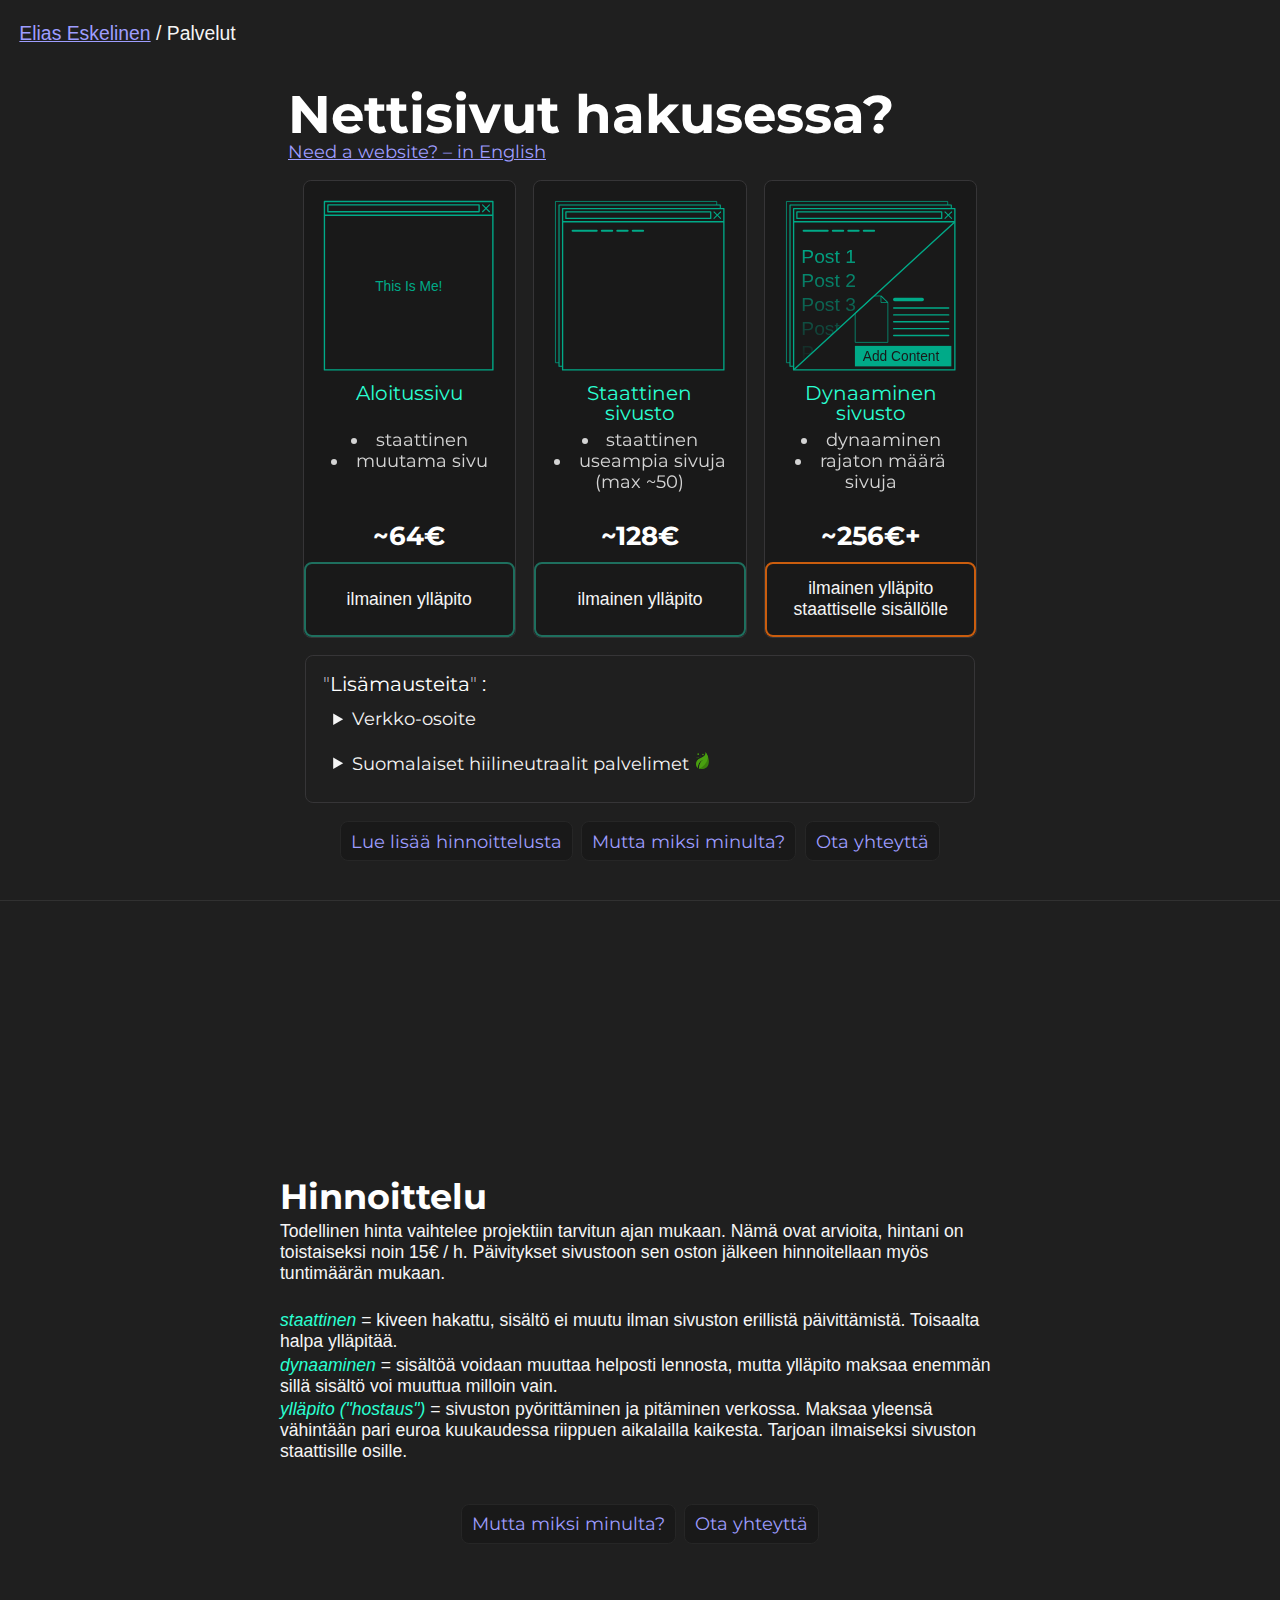
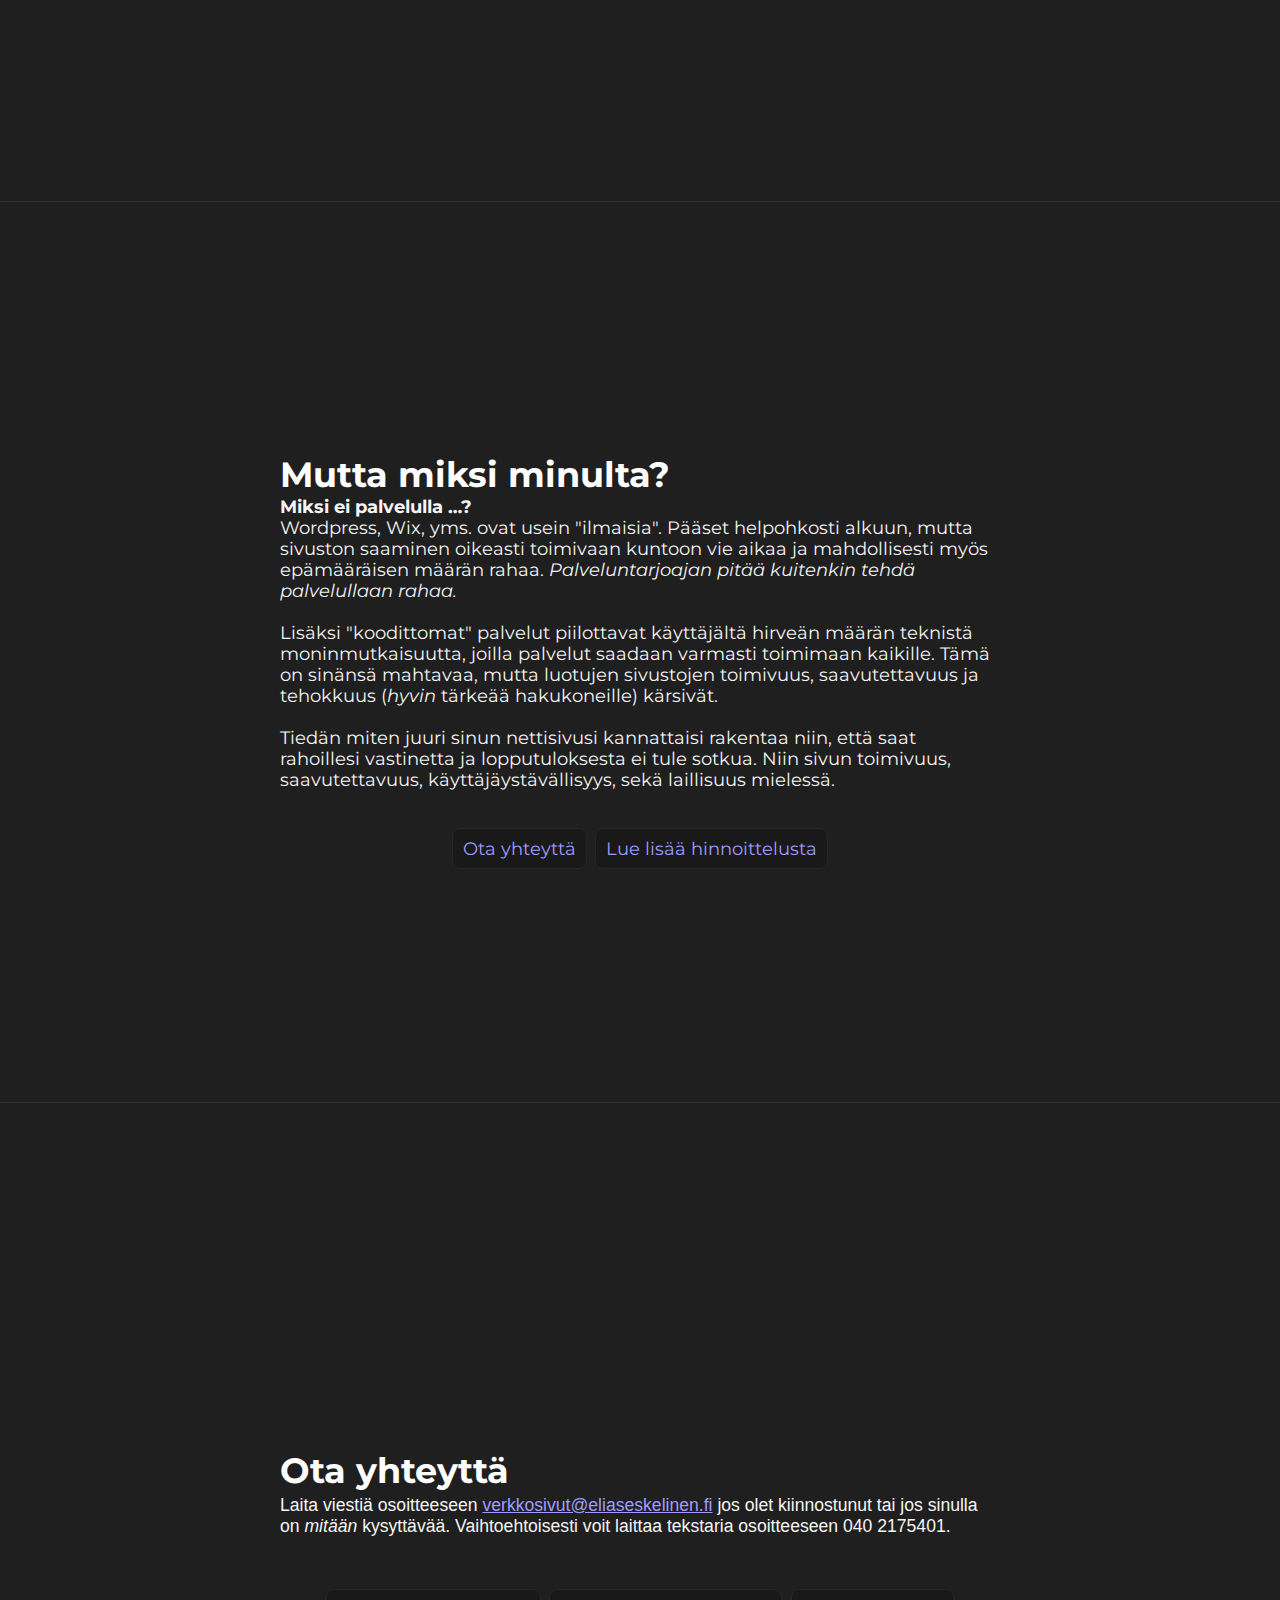
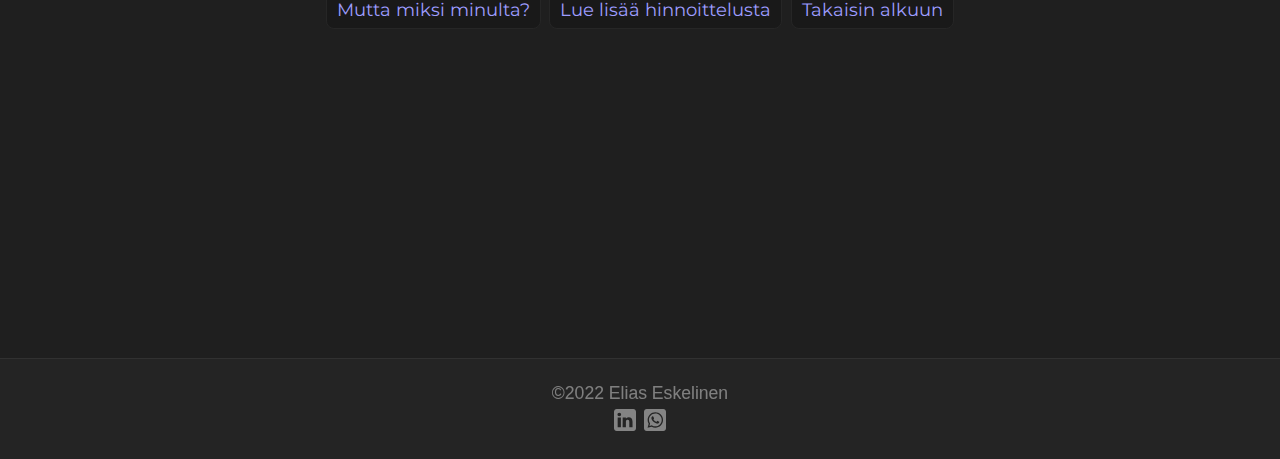
==== commit 16a46257: "update services" ====
--- a/services/index.html
+++ b/services/index.html
@@ -7,57 +7,63 @@
 		<meta name="viewport" content="width=device-width, initial-scale=1" />
 		<meta http-equiv="content-security-policy" content=""><title>Nettisivut hakusessa?</title><meta name="description" content="Hanki ammattimaiset ja optimoidut nettisivut järkevään hintaan ">
 	<link rel="stylesheet" href="/services/content/assets/pages/__layout.svelte-46010285.css">
-	<link rel="stylesheet" href="/services/content/assets/content-e169772a.css">
+	<link rel="stylesheet" href="/services/content/assets/content-6b27bdff.css">
 	</head>
 	<body>
 		<div>
 
 
 
-<main id="top" class="svelte-rs097p"><div class="topbar svelte-rs097p"><p class="svelte-rs097p"><a href="/">Elias Eskelinen</a> / <span class="capitalize svelte-rs097p">Palvelut</span></p></div>
-    <div class="center svelte-rs097p"><div class="content svelte-rs097p"><h2>Nettisivut hakusessa?</h2>
-            
-            <a href="/services/en" hreflang="en" sveltekit:reload>Need a website? – in English
-                </a>
-            <div class="tier-container svelte-6hh2oc"><main style="--offset:0;" class="svelte-1oq6clh"><div class="pad svelte-1oq6clh"><div class="image-container svelte-1oq6clh"><img src="/services/icons/landingpage.svg" width="100%" height="auto" alt="A single page" class="svelte-1oq6clh"></div>
+<main id="top" class="svelte-1iwdlfe"><div class="topbar svelte-1iwdlfe"><p class="svelte-1iwdlfe"><a href="/">Elias Eskelinen</a> / <span class="capitalize svelte-1iwdlfe">Palvelut</span></p></div>
+    <div class="center svelte-1iwdlfe"><div class="content svelte-1iwdlfe"><div style="min-width: 100%;"><h2>Nettisivut hakusessa?</h2>
+                <a href="/services/en" hreflang="en" sveltekit:reload>Need a website? – in English
+                    </a></div>
+            <div class="tier-container svelte-euqs8o"><main style="--offset:0;" class="svelte-1oq6clh"><div class="pad svelte-1oq6clh"><div class="image-container svelte-1oq6clh"><img src="/services/icons/landingpage.svg" width="100%" height="auto" alt="A single page" class="svelte-1oq6clh"></div>
         <h1 class="svelte-1oq6clh"><span slot="name">Aloitussivu</span></h1>
-        <ul slot="bread" class="svelte-6hh2oc"><li>staattinen</li>
+        <ul slot="bread" class="svelte-euqs8o"><li>staattinen</li>
             <li>muutama sivu</li></ul></div>
     <div class="price svelte-1oq6clh"><h2 class="svelte-1oq6clh"><span slot="price">~64€</span></h2></div>
     <div class="bottom ok svelte-1oq6clh"><span slot="bottom">ilmainen ylläpito</span></div>
 </main>
     <main style="--offset:50;" class="svelte-1oq6clh"><div class="pad svelte-1oq6clh"><div class="image-container svelte-1oq6clh"><img src="/services/icons/static_site.svg" width="100%" height="auto" alt="Multiple pages" class="svelte-1oq6clh"></div>
         <h1 class="svelte-1oq6clh"><span slot="name">Staattinen sivusto</span></h1>
-        <ul slot="bread" class="svelte-6hh2oc"><li>staattinen</li>
+        <ul slot="bread" class="svelte-euqs8o"><li>staattinen</li>
             <li>useampia sivuja (max ~50)</li></ul></div>
     <div class="price svelte-1oq6clh"><h2 class="svelte-1oq6clh"><span slot="price">~128€</span></h2></div>
     <div class="bottom ok svelte-1oq6clh"><span slot="bottom">ilmainen ylläpito</span></div>
 </main>
     <main style="--offset:100;" class="svelte-1oq6clh"><div class="pad svelte-1oq6clh"><div class="image-container svelte-1oq6clh"><img src="/services/icons/dynamic_site.svg" width="100%" height="auto" alt="Multiple pages with dynamic content" class="svelte-1oq6clh"></div>
         <h1 class="svelte-1oq6clh"><span slot="name">Dynaaminen sivusto</span></h1>
-        <ul slot="bread" class="svelte-6hh2oc"><li>dynaaminen</li>
+        <ul slot="bread" class="svelte-euqs8o"><li>dynaaminen</li>
             <li>rajaton määrä sivuja</li></ul></div>
     <div class="price svelte-1oq6clh"><h2 class="svelte-1oq6clh"><span slot="price">~256€+</span></h2></div>
     <div class="bottom warn svelte-1oq6clh"><span slot="bottom">ilmainen ylläpito staattiselle sisällölle</span></div>
-</main>
+</main></div>
+<div class="tier-extra svelte-euqs8o"><h1 class="svelte-euqs8o"><span class="q svelte-euqs8o">&quot;</span>Lisämausteita<span class="q svelte-euqs8o">&quot;</span> :</h1>
+    <div class="toppings"><details class="svelte-euqs8o"><summary class="svelte-euqs8o">Verkko-osoite</summary>
+            <p class="svelte-euqs8o">Verkko-osoite on sivuston "nimi", esimerkiksi example.com.<br /><br />Verkko-osoitteet vuokrataan kolmannelta osapuolelta ja niiden hinta riippuu osoitteen pituudesta ja loppupäätteestä.<br /><br />.fi loppuisia osoitteita saa yleensä hintaan ~9€ / vuosi. Voin joko vuokrata verkko-osoitteen puolestasi tai voit vuokrata sen itse.</p></details>
+        <details class="svelte-euqs8o"><summary class="svelte-euqs8o">Suomalaiset hiilineutraalit palvelimet <img src="/services/icons/external/leaf.svg" alt="A leaf" style="" class="svelte-mqgowt"></summary>
+            <p class="svelte-euqs8o">Verkkosivua voidaan ylläpitää vaihtoehtoisesti googlen tarjoamilla hiilineutraaleilla palvelimilla. <br /><br />Ylläpito maksaa projektin koon ja valitun palvelimen mukaan dynaamisen sivuston tavoin, vaikka sivu olisi staattinen erillisten palvelimien tarpeen takia.<br /><br /> = vähintään ~10€ kuussa.</p>
+            <br>
+            <a href="https://cloud.google.com/sustainability/region-carbon">Lisätietoja ja lista saatavilla olevista palvelinsijainneista.</a></details></div>
 </div>
             
             
-            <div class="actions svelte-rs097p"><a href="#pricing" class="suggested svelte-rs097p">Lue lisää hinnoittelusta</a>
-                <a href="#why-elias" class="svelte-rs097p">Mutta miksi minulta?</a>
-                <a href="#contact" class="svelte-rs097p">Ota yhteyttä</a></div></div></div></main>
+            <div class="actions svelte-1iwdlfe"><a href="#pricing" class="suggested svelte-1iwdlfe">Lue lisää hinnoittelusta</a>
+                <a href="#why-elias" class="svelte-1iwdlfe">Mutta miksi minulta?</a>
+                <a href="#contact" class="svelte-1iwdlfe">Ota yhteyttä</a></div></div></div></main>
 
-<main id="pricing" class="latermain svelte-rs097p"><div class="center flex-0 gap svelte-rs097p"><div class="later svelte-rs097p"><h3>Hinnoittelu</h3>
-            <p class="svelte-rs097p">Todellinen hinta vaihtelee projektiin tarvitun ajan mukaan. Nämä ovat arvioita, hintani on toistaiseksi noin 12€ / h. Päivitykset sivustoon sen oston jälkeen hinnoitellaan myös tuntimäärän mukaan.</p>
+<main id="pricing" class="latermain svelte-1iwdlfe"><div class="center flex-0 gap svelte-1iwdlfe"><div class="later svelte-1iwdlfe"><h3 class="svelte-1iwdlfe">Hinnoittelu</h3>
+            <p class="svelte-1iwdlfe">Todellinen hinta vaihtelee projektiin tarvitun ajan mukaan. Nämä ovat arvioita, hintani on toistaiseksi noin 15€ / h. Päivitykset sivustoon sen oston jälkeen hinnoitellaan myös tuntimäärän mukaan.</p>
             <br>
-            <p class="svelte-rs097p"><dfn class="svelte-rs097p">staattinen</dfn> = kiveen hakattu, sisältö ei muutu ilman sivuston erillistä päivittämistä. Toisaalta halpa ylläpitää.</p>
-            <p class="svelte-rs097p"><dfn class="svelte-rs097p">dynaaminen</dfn> = sisältöä voidaan muuttaa helposti lennosta, mutta ylläpito maksaa enemmän sillä sisältö voi muuttua milloin vain.</p>
-            <p class="svelte-rs097p"><dfn class="svelte-rs097p">ylläpito (&quot;hostaus&quot;)</dfn> = sivuston pyörittäminen ja pitäminen verkossa. Maksaa yleensä vähintään pari euroa kuukaudessa riippuen aikalailla kaikesta. Tarjoan ilmaiseksi sivuston staattisille osille.</p>
+            <p class="svelte-1iwdlfe"><dfn class="svelte-1iwdlfe">staattinen</dfn> = kiveen hakattu, sisältö ei muutu ilman sivuston erillistä päivittämistä. Toisaalta halpa ylläpitää.</p>
+            <p class="svelte-1iwdlfe"><dfn class="svelte-1iwdlfe">dynaaminen</dfn> = sisältöä voidaan muuttaa helposti lennosta, mutta ylläpito maksaa enemmän sillä sisältö voi muuttua milloin vain.</p>
+            <p class="svelte-1iwdlfe"><dfn class="svelte-1iwdlfe">ylläpito (&quot;hostaus&quot;)</dfn> = sivuston pyörittäminen ja pitäminen verkossa. Maksaa yleensä vähintään pari euroa kuukaudessa riippuen aikalailla kaikesta. Tarjoan ilmaiseksi sivuston staattisille osille.</p>
             <br>
-            <div class="actions svelte-rs097p"><a href="#why-elias" class="svelte-rs097p">Mutta miksi minulta?</a>
-                <a href="#contact" class="svelte-rs097p">Ota yhteyttä</a></div></div></div></main>
+            <div class="actions svelte-1iwdlfe"><a href="#why-elias" class="svelte-1iwdlfe">Mutta miksi minulta?</a>
+                <a href="#contact" class="svelte-1iwdlfe">Ota yhteyttä</a></div></div></div></main>
 
-<main id="why-elias" class="latermain svelte-rs097p"><div class="center flex-0 gap svelte-rs097p"><div class="later svelte-rs097p"><h3>Mutta miksi minulta?</h3>
+<main id="why-elias" class="latermain svelte-1iwdlfe"><div class="center flex-0 gap svelte-1iwdlfe"><div class="later svelte-1iwdlfe"><h3 class="svelte-1iwdlfe">Mutta miksi minulta?</h3>
             <h4>Miksi ei palvelulla …?</h4>
             <p>Wordpress, Wix, yms. ovat usein &quot;ilmaisia&quot;. Pääset helpohkosti alkuun, mutta sivuston saaminen oikeasti toimivaan kuntoon vie aikaa ja mahdollisesti myös epämääräisen määrän rahaa. <em>Palveluntarjoajan pitää kuitenkin tehdä palvelullaan rahaa.</em></p>
 
@@ -68,15 +74,25 @@
             <p>Tiedän miten juuri sinun nettisivusi kannattaisi rakentaa niin, että saat rahoillesi vastinetta ja lopputuloksesta ei tule sotkua. Niin sivun toimivuus, saavutettavuus, käyttäjäystävällisyys, sekä laillisuus mielessä.</p>
 
             <br>
-            <div class="actions svelte-rs097p"><a href="#contact" class="svelte-rs097p">Ota yhteyttä</a>
-                <a href="#pricing" class="svelte-rs097p">Lue lisää hinnoittelusta</a></div></div></div></main>
+            <div class="actions svelte-1iwdlfe"><a href="#contact" class="svelte-1iwdlfe">Ota yhteyttä</a>
+                <a href="#pricing" class="svelte-1iwdlfe">Lue lisää hinnoittelusta</a></div></div></div></main>
 
-<main id="contact" class="latermain svelte-rs097p"><div class="center flex-0 gap svelte-rs097p"><div class="later svelte-rs097p"><h3>Ota yhteyttä</h3>
-            <p class="max-w-ch svelte-rs097p" style="min-height: 3em;">Laita viestiä osoitteeseen <a href="mailto:verkkosivut@eliaseskelinen.fi">verkkosivut@eliaseskelinen.fi</a> jos olet kiinnostunut tai jos sinulla on <i>mitään</i> kysyttävää. Vaihtoehtoisesti voit laittaa tekstaria osoitteeseen 040 2175401</p>
+<main id="contact" class="latermain last svelte-1iwdlfe"><div class="center flex-0 gap svelte-1iwdlfe"><div class="later svelte-1iwdlfe"><h3 class="svelte-1iwdlfe">Ota yhteyttä</h3>
+            <p class="max-w-ch svelte-1iwdlfe" style="min-height: 3em;">Laita viestiä osoitteeseen <a href="mailto:verkkosivut@eliaseskelinen.fi">verkkosivut@eliaseskelinen.fi</a> jos olet kiinnostunut tai jos sinulla on <i>mitään</i> kysyttävää. Vaihtoehtoisesti voit laittaa tekstaria osoitteeseen 040 2175401.</p>
             <br>
-            <div class="actions svelte-rs097p"><a href="#why-elias" class="svelte-rs097p">Mutta miksi minulta?</a>
-                <a href="#pricing" class="svelte-rs097p">Lue lisää hinnoittelusta</a>
-                <a href="#top" class="svelte-rs097p">Takaisin alkuun</a></div></div></div></main>
+            <div class="actions svelte-1iwdlfe"><a href="#why-elias" class="svelte-1iwdlfe">Mutta miksi minulta?</a>
+                <a href="#pricing" class="svelte-1iwdlfe">Lue lisää hinnoittelusta</a>
+                <a href="#top" class="svelte-1iwdlfe">Takaisin alkuun</a></div></div></div></main>
+
+<div class="footer svelte-1iwdlfe"><p class="svelte-1iwdlfe">©2022 Elias Eskelinen</p>
+    <div class="some svelte-1iwdlfe"><a target="_blank" title="Avautuu uudessa välilehdessä" href="https://www.linkedin.com/in/elias-eskelinen04/">
+
+
+<img src="[data-uri]" alt="linkedin" style="" class="svelte-mqgowt"></a>
+        <a target="_blank" title="Avautuu uudessa välilehdessä" href="https://wa.me/+358402175401">
+
+
+<img src="[data-uri]" alt="linkedin" style="" class="svelte-mqgowt"></a></div></div>
 
 
 
--- a/services/content/assets/content-6b27bdff.css
+++ b/services/content/assets/content-6b27bdff.css
@@ -0,0 +1 @@
+table.svelte-6ys4o3.svelte-6ys4o3{width:100%;display:none}tbody.svelte-6ys4o3 td.svelte-6ys4o3{padding:.25em .5em}tbody.svelte-6ys4o3 td.svelte-6ys4o3:nth-child(2){text-align:right}tbody.svelte-6ys4o3 tr.svelte-6ys4o3:nth-child(2n+1){background-color:#2d2d2d}@media (max-width: 576px){table.svelte-6ys4o3.svelte-6ys4o3{display:unset}}@keyframes svelte-1oq6clh-fade{0%{opacity:0}to{opacity:1}}main.svelte-1oq6clh{--width:12em;--padding:1em;--actual-width:calc(var(--width) - calc(var(--padding)) * 2);width:var(--width);border-radius:.45rem;background:#191919;border:1px solid #363537;text-align:center;display:flex;flex-direction:column}.price.svelte-1oq6clh{padding:calc(var(--padding) * .75)}.bottom.svelte-1oq6clh{padding:calc(var(--padding) / 2);border-radius:.45rem;font-family:-apple-system,BlinkMacSystemFont,Segoe UI,Roboto,Oxygen,Ubuntu,Cantarell,Open Sans,Helvetica Neue,sans-serif;min-height:3em;display:flex;align-items:center;justify-content:center}.bottom.ok.svelte-1oq6clh{border:2px solid var(--ok)}.bottom.warn.svelte-1oq6clh{border:2px solid var(--warn)}.pad.svelte-1oq6clh{padding:var(--padding);flex-grow:1}.image-container.svelte-1oq6clh{display:flex;justify-content:center}img.svelte-1oq6clh{width:var(--actual-width);height:var(--actual-width);display:block;margin-bottom:.5em}h1.svelte-1oq6clh{font-size:1.15em;font-weight:400;min-height:2em;margin-bottom:.25em;color:#2affd2}h2.svelte-1oq6clh{font-size:1.5em}@media (max-width: 576px){main.svelte-1oq6clh{--width:100%;--padding:2em}img.svelte-1oq6clh{width:50%;height:auto;margin-bottom:1em}}img.svelte-mqgowt{display:inline;height:1em}.tier-container.svelte-euqs8o.svelte-euqs8o{margin-block:1em;min-height:15em;display:flex;flex-wrap:wrap;gap:1em}.tier-container.svelte-euqs8o ul.svelte-euqs8o{text-align:center;list-style:inside;opacity:.85}.tier-extra.svelte-euqs8o.svelte-euqs8o{--padding:1em;border:1px solid #363537;border-radius:.45rem;padding:var(--padding);width:calc(100% - calc(var(--padding) * 4))}h1.svelte-euqs8o.svelte-euqs8o{font-size:1.15em;font-weight:400;margin-bottom:.25em}details.svelte-euqs8o p.svelte-euqs8o{opacity:.9}summary.svelte-euqs8o.svelte-euqs8o{opacity:1;margin-block:.15em;cursor:pointer;padding:.5em 10px}.q.svelte-euqs8o.svelte-euqs8o{font-weight:200}main.svelte-1iwdlfe.svelte-1iwdlfe{min-height:100vh;display:flex;flex-direction:column;border-bottom:1px solid #313131}main.latermain.svelte-1iwdlfe.svelte-1iwdlfe{justify-content:center}main.last.svelte-1iwdlfe.svelte-1iwdlfe{min-height:95vh}.footer.svelte-1iwdlfe.svelte-1iwdlfe{min-height:5vh;opacity:.45;transition:.5s opacity;display:flex;flex-direction:column;gap:.15em}.footer.svelte-1iwdlfe.svelte-1iwdlfe:hover{opacity:.9}.some.svelte-1iwdlfe.svelte-1iwdlfe{display:flex;gap:.333em;font-size:1.25em}.topbar.svelte-1iwdlfe.svelte-1iwdlfe{padding:1em;display:flex;justify-content:space-between;font-size:1.1em}.center.svelte-1iwdlfe.svelte-1iwdlfe{flex:1}.content.svelte-1iwdlfe.svelte-1iwdlfe{max-width:40em;display:flex;flex-direction:row;align-items:center;justify-content:center;flex-wrap:wrap}.flex-0.svelte-1iwdlfe.svelte-1iwdlfe{flex:0}.gap.svelte-1iwdlfe.svelte-1iwdlfe{gap:1em}.max-w-ch.svelte-1iwdlfe.svelte-1iwdlfe{max-width:75ch}.actions.svelte-1iwdlfe.svelte-1iwdlfe{margin-block:1em;width:100%;display:flex;flex-wrap:wrap;justify-content:center;align-items:center;gap:.5em}.actions.svelte-1iwdlfe a.svelte-1iwdlfe{padding:.5em 10px;white-space:nowrap;border:1px solid #262626;border-radius:.45rem;background:#191919;text-decoration:none}p.svelte-1iwdlfe.svelte-1iwdlfe{font-family:Segoe UI,Tahoma,Geneva,Verdana,sans-serif;margin-block:.15em}.capitalize.svelte-1iwdlfe.svelte-1iwdlfe:first-letter{text-transform:capitalize}li.svelte-1iwdlfe.svelte-1iwdlfe{margin-block:.5em}dfn.svelte-1iwdlfe.svelte-1iwdlfe{color:#2affd2}h3.svelte-1iwdlfe.svelte-1iwdlfe{margin-top:1em}.later.svelte-1iwdlfe.svelte-1iwdlfe{max-width:60ch}
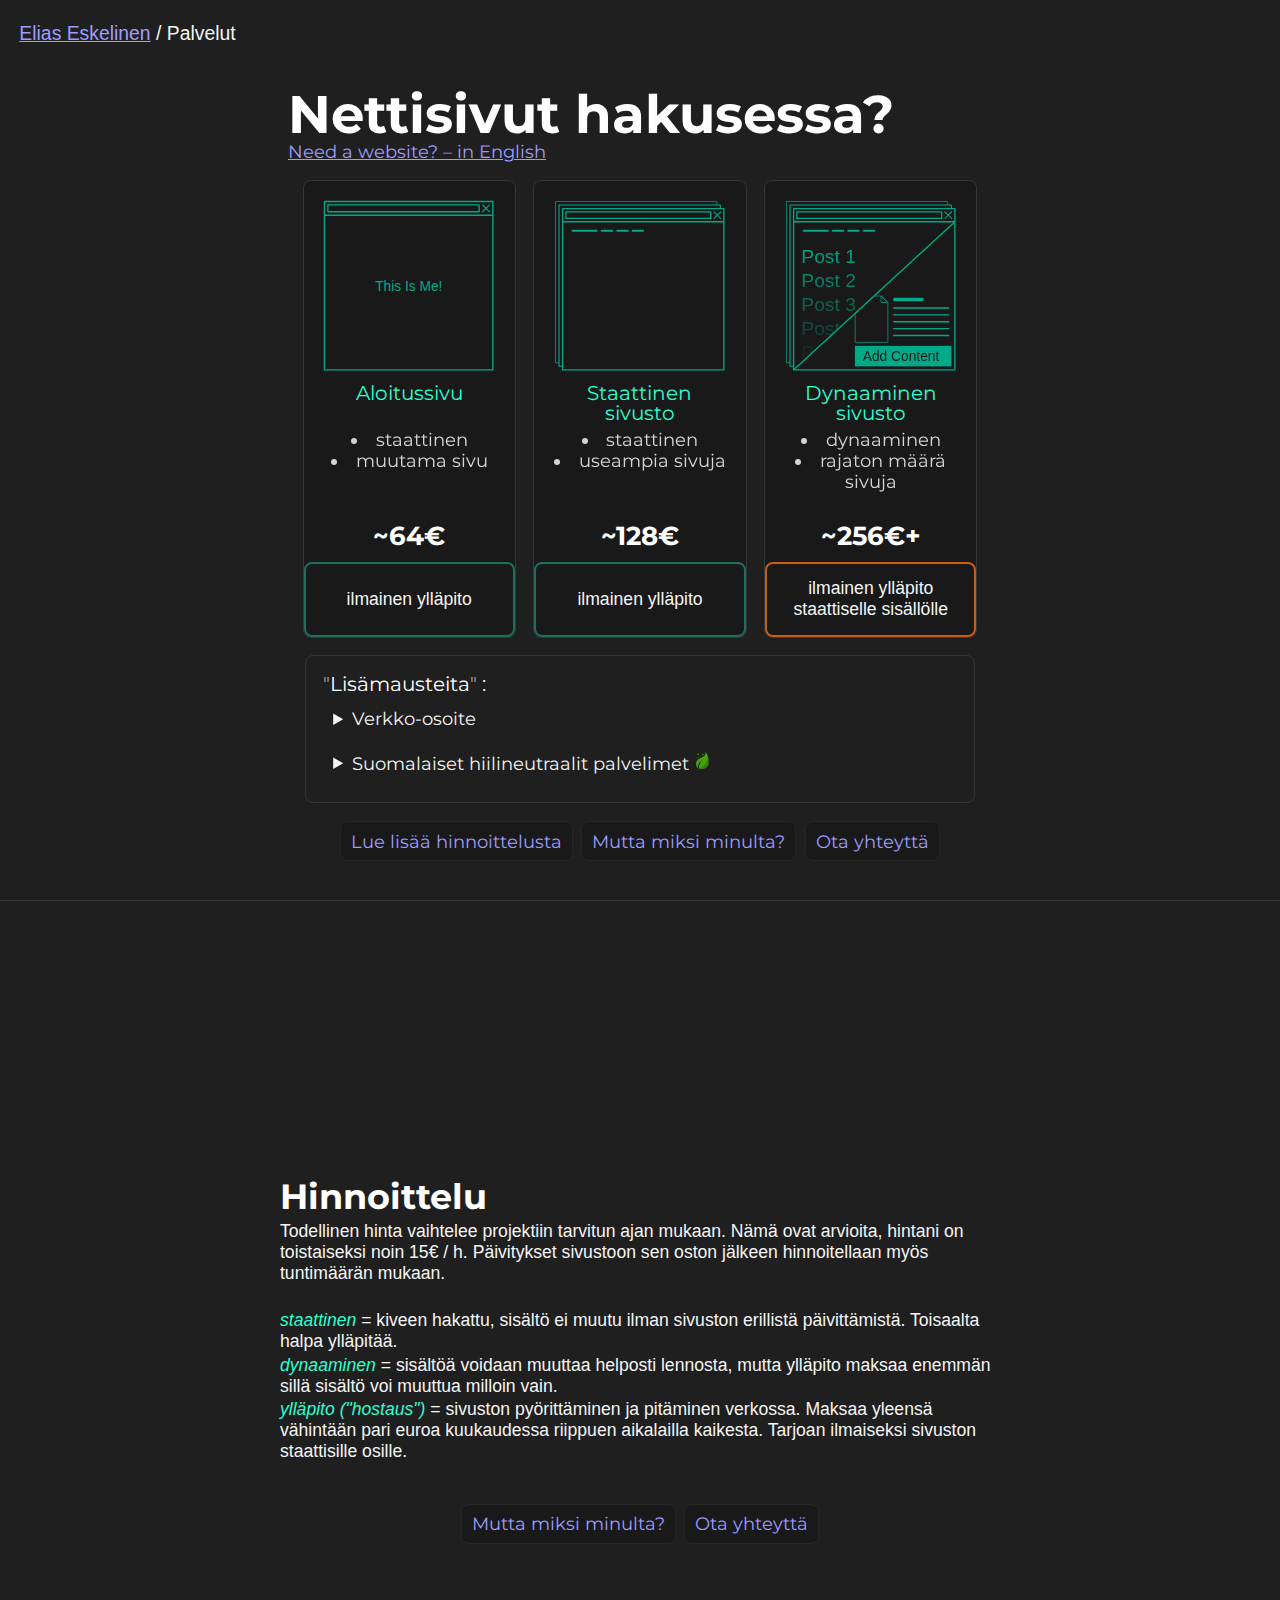
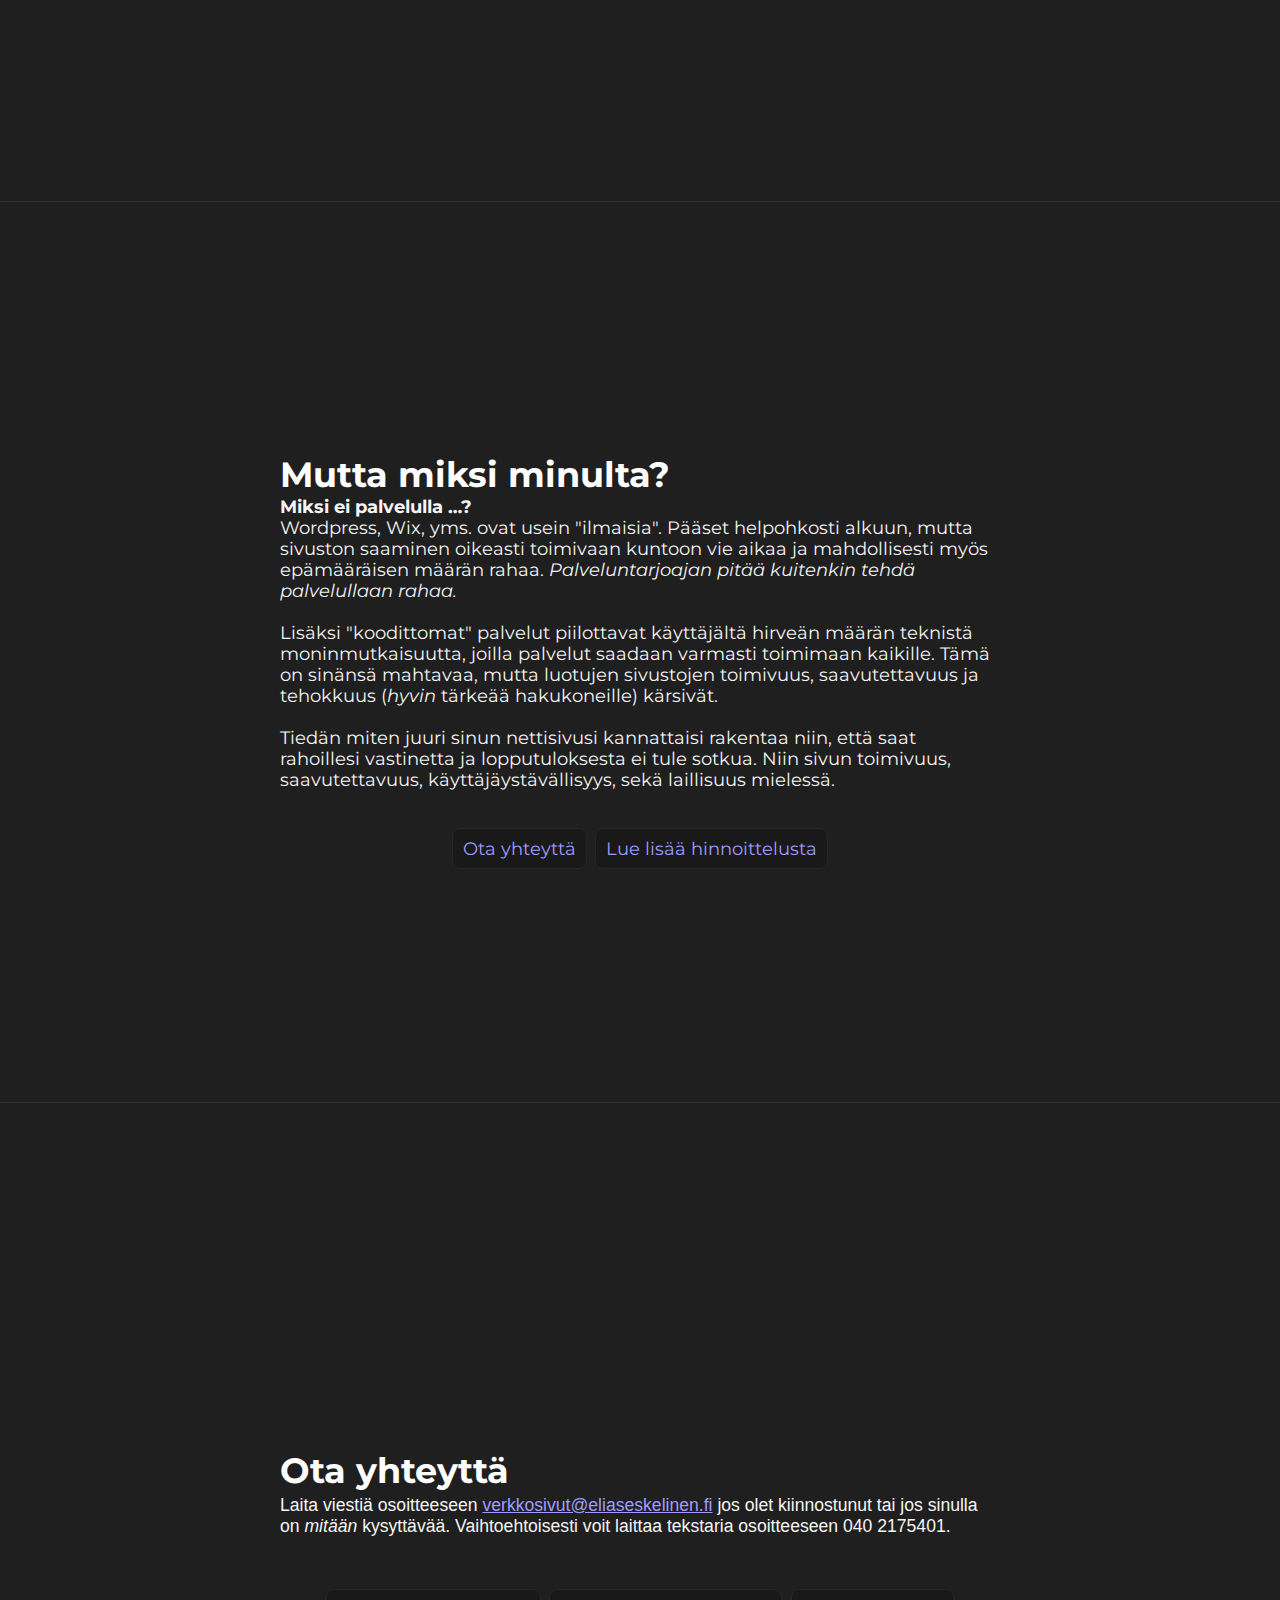
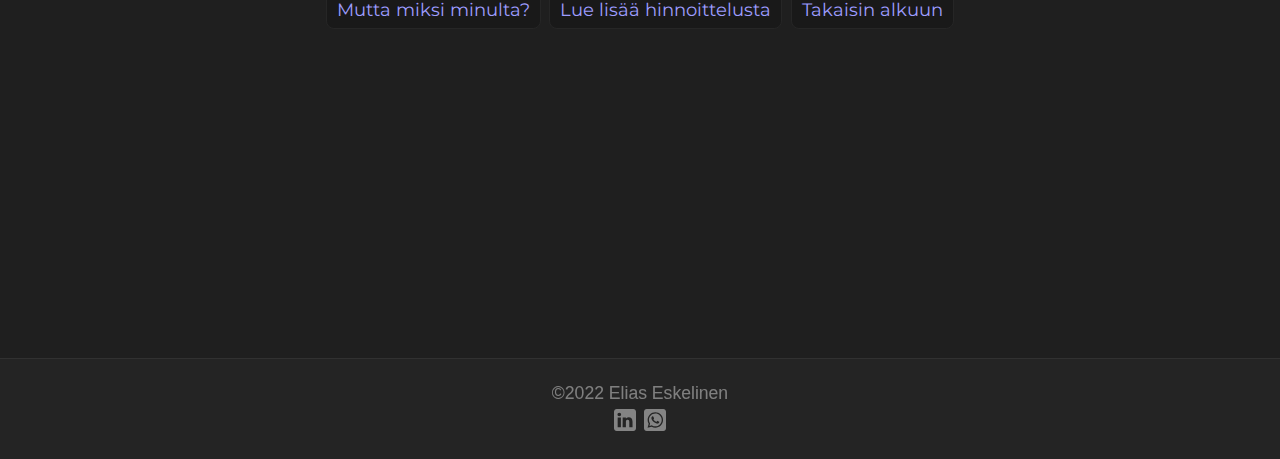
==== commit f373656e: "update services" ====
--- a/services/index.html
+++ b/services/index.html
@@ -28,7 +28,7 @@
     <main style="--offset:50;" class="svelte-1oq6clh"><div class="pad svelte-1oq6clh"><div class="image-container svelte-1oq6clh"><img src="/services/icons/static_site.svg" width="100%" height="auto" alt="Multiple pages" class="svelte-1oq6clh"></div>
         <h1 class="svelte-1oq6clh"><span slot="name">Staattinen sivusto</span></h1>
         <ul slot="bread" class="svelte-euqs8o"><li>staattinen</li>
-            <li>useampia sivuja (max ~50)</li></ul></div>
+            <li>useampia sivuja</li></ul></div>
     <div class="price svelte-1oq6clh"><h2 class="svelte-1oq6clh"><span slot="price">~128€</span></h2></div>
     <div class="bottom ok svelte-1oq6clh"><span slot="bottom">ilmainen ylläpito</span></div>
 </main>
